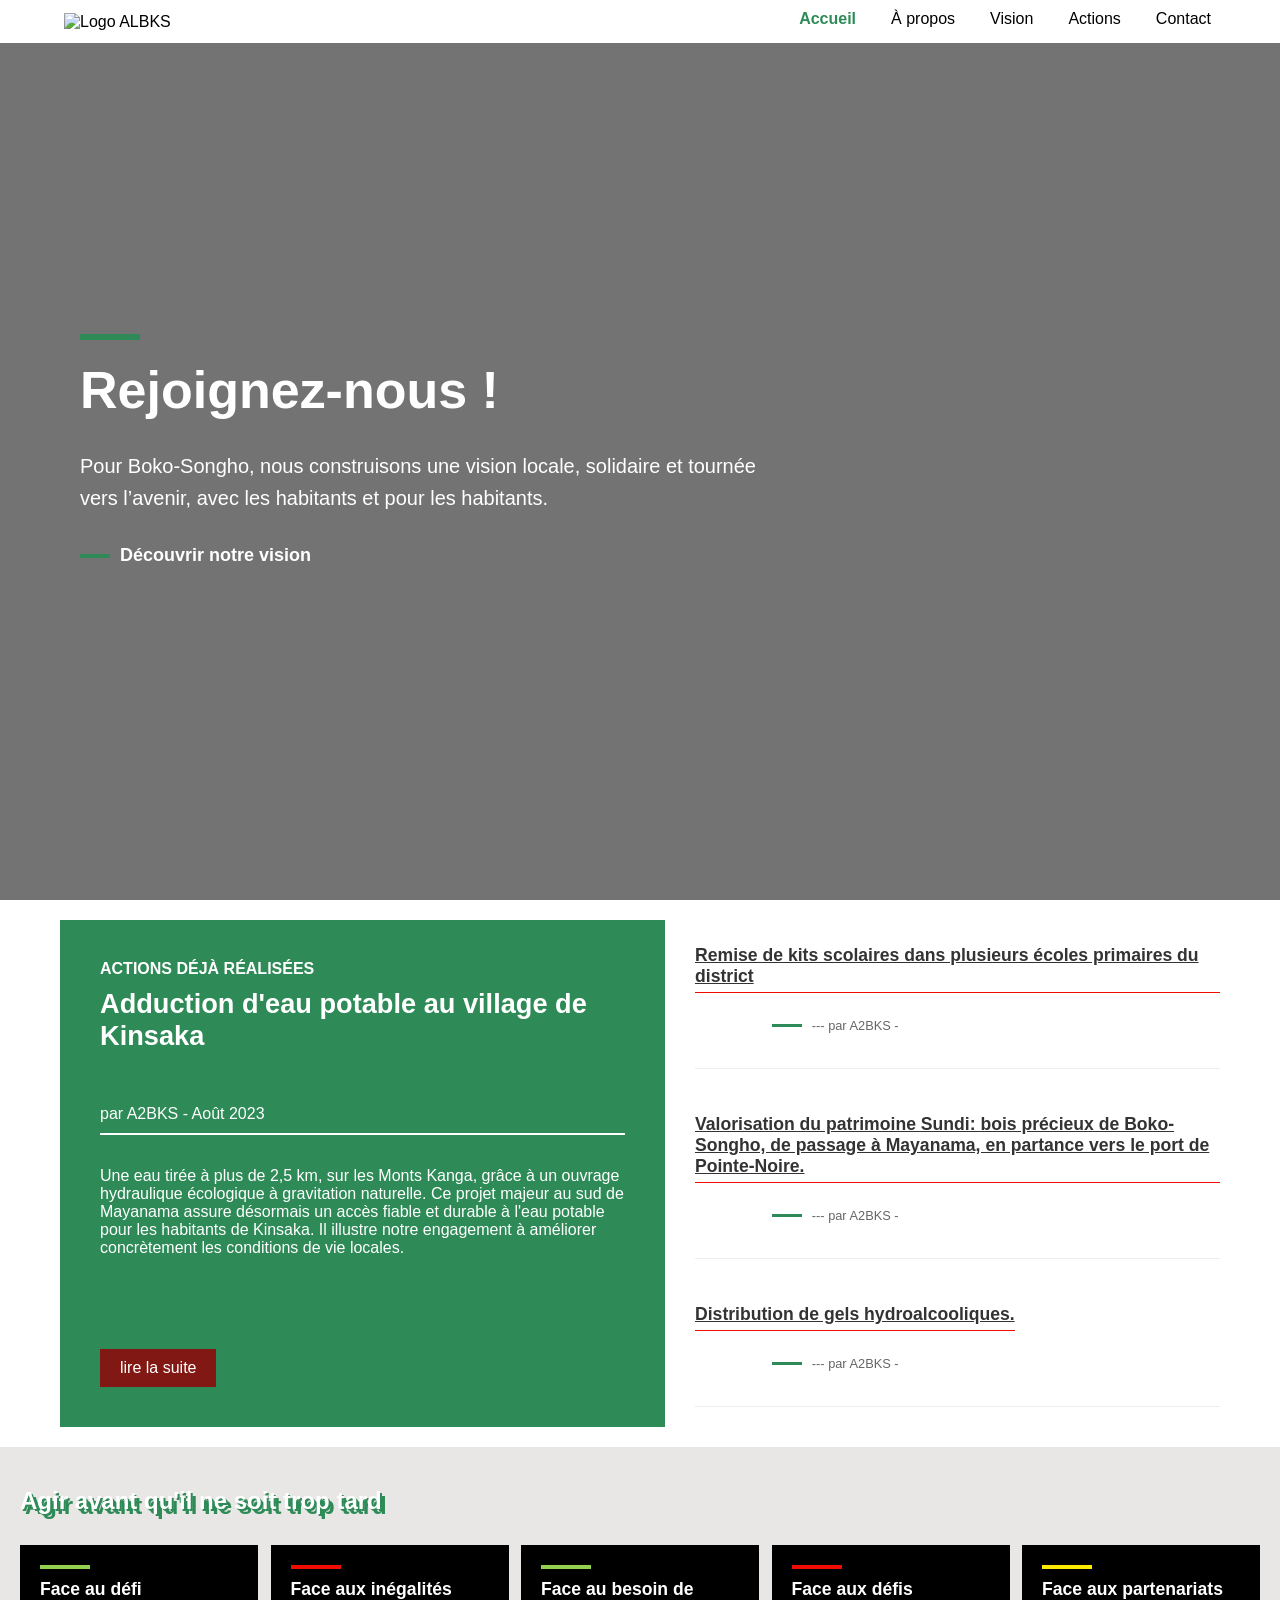
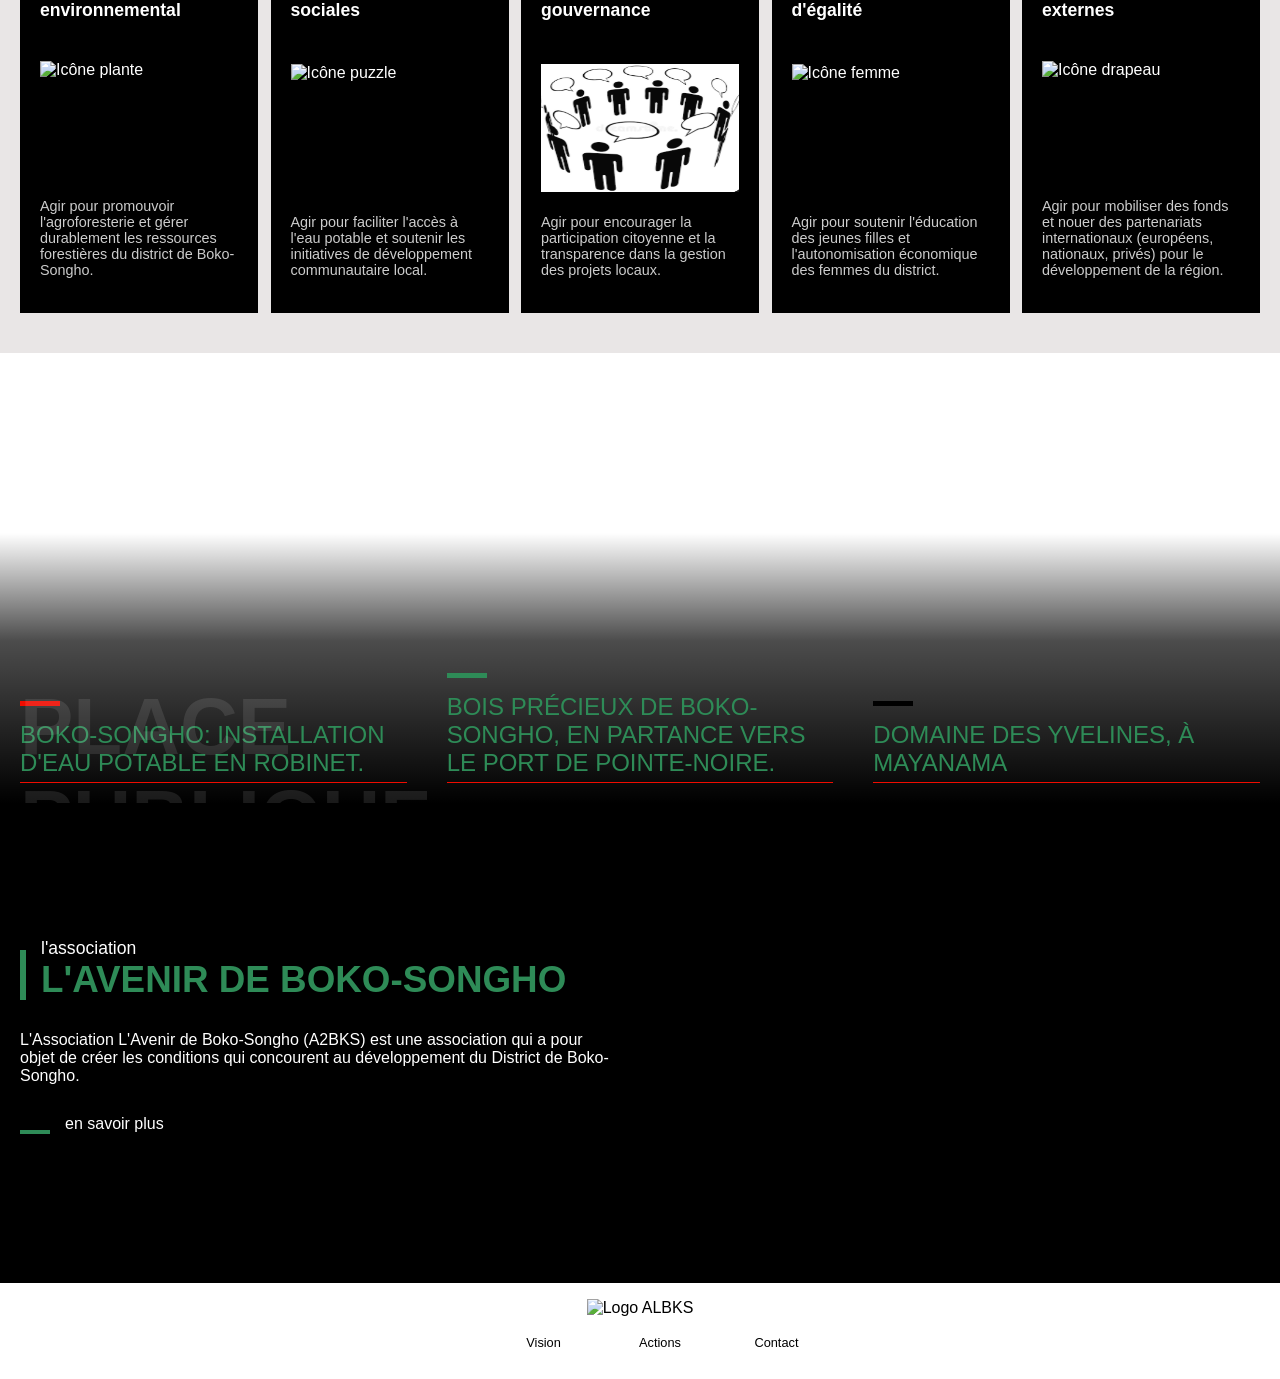
==== index.html @ 1922b2af "Add files via upload" ====
<!DOCTYPE html>
<html lang="fr">
<head>
    <meta charset="UTF-8">
    <title>Bureau ALBKS en ligne</title>
    <link rel="stylesheet" href="stile.css">
    <script src="script/script.js"></script>
    <meta name="viewport" content="width=device-width, initial-scale=1.0">
   
</head>
<body>

<header>
    <div class="logo">
        <img src="image/logo-albks.png" alt="Logo ALBKS">
    </div>

    <!-- Bouton Burger (visible uniquement sur mobile) -->
    <div class="burger" id="burger">
        <span></span>
        <span></span>
        <span></span>
    </div>

<nav id="nav-menu">
    <ul>
        <li class="current"><a href="index.html">Accueil</a></li>
        <li><a href="apropos.html">À propos</a></li>
        <li><a href="vision.html">Vision</a></li>
        <li><a href="action.html">Actions</a></li>
        <li><a href="contact.html">Contact</a></li>
    </ul>
</nav>

</header>


<section class="hero">
    <div class="hero-content">
        <div class="decor-line"></div>

        <h1>Rejoignez-nous !</h1>

        <p>
            Pour Boko-Songho, nous construisons une vision locale,
            solidaire et tournée vers l’avenir, avec les habitants
            et pour les habitants.
        </p>

        <a href="vision.html">
            <span></span>
            Découvrir notre vision
        </a>
    </div>
</section>



<main class="container-articles">
    <!-- Article principal (gauche) -->
    <div class="article-principal">
        <div class="tag-publication">ACTIONS DÉJà RÉALISÉES</div>
        <h1>Adduction d'eau potable au village de Kinsaka</h1>
        <p class="meta">par A2BKS - Août 2023</p>
        <p>Une eau tirée à plus de 2,5 km, sur les Monts Kanga, grâce à un ouvrage hydraulique écologique à gravitation naturelle. Ce projet majeur au sud de Mayanama assure désormais un accès fiable et durable à l'eau potable pour les habitants de Kinsaka. Il illustre notre engagement à améliorer concrètement les conditions de vie locales.
</p>
        <a href="action.html" class="btn-lire-suite">lire la suite</a>
    </div>

    <!-- Liste des articles secondaires (droite) -->
    <div class="liste-secondaire">
        <article class="article-secondaire">
            <h2>Remise de kits scolaires dans plusieurs écoles primaires du district</h2>
            <p class="meta">--- par A2BKS - </p>
        </article>

        <article class="article-secondaire">
            <h2>Valorisation du patrimoine Sundi: bois précieux de Boko-Songho, de passage à Mayanama, en partance vers le port de Pointe-Noire.</h2>
            <p class="meta">--- par A2BKS - </p>
        </article>

        <article class="article-secondaire">
            <h2>Distribution de gels hydroalcooliques.</h2>
            <p class="meta">--- par A2BKS - </p>
        </article>

    </div>
</main>




<section>
        <div class="section-container">
        <div class="section-title">
            <span class="highlight-yellow">Agir avant qu'il ne soit trop tard</span>
        </div>

        <div class="cards-container">
            <!-- Carte 1: Écologique -->
            <div class="card">
                <div class="card-header">
                    <div class="color-line line-green"></div>
                    <p class="card-title">Face au défi<br>environnemental</p>
                </div>
                <!-- Remplacez par le chemin de votre icône (ex: plant.png) -->
                <img src="image/ago.png" alt="Icône plante" class="card-icon">
                <p class="card-description">Agir pour promouvoir l'agroforesterie et gérer durablement les ressources forestières du district de Boko-Songho.</p>
            </div>

            <!-- Carte 2: Sociale -->
            <div class="card">
                <div class="card-header">
                    <div class="color-line line-blue"></div>
                    <p class="card-title">Face aux inégalités<br>sociales</p>
                </div>
                <!-- Remplacez par le chemin de votre icône (ex: puzzle.png) -->
                <img src="image/eau.png" alt="Icône puzzle" class="card-icon">
                <p class="card-description">Agir pour faciliter l'accès à l'eau potable et soutenir les initiatives de développement communautaire local.</p>
            </div>
            
            <!-- Carte 3: Démocratique -->
            <div class="card">
                <div class="card-header">
                    <div class="color-line line-green"></div>
                    <p class="card-title">Face au besoin de <br>gouvernance</p>
                </div>
                 <!-- Remplacez par le chemin de votre icône (ex: mail.png) -->
                <img src="comunication.png" alt="Icône mail" class="card-icon">
                <p class="card-description"> Agir pour encourager la participation citoyenne et la transparence dans la gestion des projets locaux.</p>
            </div>

            <!-- Carte 4: Féministe -->
            <div class="card">
                <div class="card-header">
                    <div class="color-line line-blue"></div>
                    <p class="card-title">Face aux défis<br>d'égalité</p>
                </div>
                 <!-- Remplacez par le chemin de votre icône (ex: female.png) -->
                <img src="image/uni.png" alt="Icône femme" class="card-icon">
                <p class="card-description">Agir pour soutenir l'éducation des jeunes filles et l'autonomisation économique des femmes du district.</p>
            </div>

            <!-- Carte 5: Européenne -->
            <div class="card">
                <div class="card-header">
                    <div class="color-line line-yellow"></div>
                    <p class="card-title">Face aux partenariats <br>externes</p>
                </div>
                 <!-- Remplacez par le chemin de votre icône (ex: flag.png) -->
                <img src="image/globe.png" alt="Icône drapeau" class="card-icon">
                <p class="card-description">Agir pour mobiliser des fonds et nouer des partenariats internationaux (européens, nationaux, privés) pour le développement de la région.</p>
            </div>

        </div>
    </div>
</section>

<section class="bandeau-container">
    <div class="bandeau-item item-1">
        <div class="content">
            <span class="separateur couleur-jaune"></span>
            <h2>Boko-Songho: Installation d'eau potable en robinet.</h2>
            <!-- Ajout d'une div pour le texte fantôme "Place Publique" -->
            <div class="background-text">Place Publique</div>
        </div>
    </div>
    
    <div class="bandeau-item item-2">
         <div class="content">
            <span class="separateur couleur-verte"></span>
            <h2>Bois précieux de Boko-Songho, en partance vers le port de Pointe-Noire.</h2>
         </div>
    </div>
    
    <div class="bandeau-item item-3">
         <div class="content">
            <span class="separateur couleur-bleue"></span>
            <h2>Domaine des Yvelines, à Mayanama</h2>
         </div>
    </div> 
</section>


<div class="hero-bandeau">
    <div class="contenu-principal">
        <!-- Ligne jaune et titre 1 -->
        <div class="bloc-titre">
            <span class="ligne-jaune"></span>
            <div class="textes">
                <p>l'association</p>
                <h1>l'avenir de Boko-Songho</h1>
            </div>
        </div>

        <!-- Paragraphe principal -->
        <p>L'Association L'Avenir de Boko-Songho (A2BKS) est une association qui a pour objet de créer les conditions qui concourent au développement du District de Boko-Songho.</p>
        
        <!-- Ligne jaune et bouton "en savoir plus" -->
        <a href="vision.html" class="btn-savoir-plus">
            <span class="ligne-jaune"></span>
            <p>en savoir plus</p>
        </a>
    </div>
</div>


    <footer>
            <div class="footer-logo">
                <!-- VOTRE LOGO EST ICI : Remplacez 'votre_logo_blanc.png' par le chemin de votre fichier image -->
                     <img src="image/logo-albks.png" alt="Logo ALBKS">
            </div>
        <nav>
            <ul>
        <li><a href="vision.html">Vision</a></li>
        <li><a href="action.html">Actions</a></li>
        <li><a href="contact.html">Contact</a></li>
            </ul>
        </nav>
    </footer>
</body>
</html>
---- stile.css ----
/* ===== COULEURS (VERT DU LOGO) ===== */
        :root {
            --vert-principal: #2e8b57;   /* vert logo */
            --blanc: #ffffff;
            --noir: #000000;
            --rouge:#f00c00;
            --rouge-foncé: #be1f37e5;
        }

        ::selection {
         background-color: var(--vert-principal);
         color: #fff;
          }

        * {
            margin: 0;
            padding: 0;
            box-sizing: border-box;
        }

        body {
            font-family: Arial, Helvetica, sans-serif;
            background-color: var(--blanc);
            color: var(--blanc);
        }

        /* ===== HEADER / MENU ===== */
        header {
            position: fixed;
            top: 0;
            left: 0;
            width: 100%;
            background-color: var(--blanc);
            color: var(--noir);
            display: flex;
            align-items: center;
            justify-content: space-between;
            padding: 15px 50px;
            z-index: 1000;
        }

        .logo img {
            height: 45px;
            width: auto;
        }

/* Styles de base pour le bureau (Desktop) */
#nav-menu ul {
    list-style-type: none; /* Retire les puces des listes */
    margin: 0;
    padding: 0;
    display: flex; /* Aligne les éléments li horizontalement */
    gap: 5px; /* Ajoute un espace entre les liens */
    align-items: center;
}

#nav-menu ul li a {
    text-decoration: none;
    color: black;
    padding: 5px 5px;
    transition: color 0.3s;
}
     


/* Style pour la classe active/current */
#nav-menu ul .current a,
#nav-menu ul li a:hover {
   color: var(--vert-principal);
   font-weight: bold;

}




        /* ===== HERO ===== */
        .hero {
            height: 100vh;
            background:
                linear-gradient(rgba(0,0,0,0.55), rgba(0,0,0,0.55)),
                url("image/cover.png") center/cover no-repeat;
            display: flex;
            align-items: center;
            padding-left: 80px;
        }

        .hero-content {
            max-width: 700px;
        }

        .decor-line {
            width: 60px;
            height: 6px;
            background-color: var(--vert-principal);
            margin-bottom: 20px;
        }

        .hero h1 {
            color: #fff;
            font-size: 52px;
            margin-bottom: 20px;
        }

        .hero p {
            color: #fff;
            font-size: 20px;
            line-height: 1.6;
            margin-bottom: 30px;
        }

        .hero a {
            display: inline-flex;
            align-items: center;
            gap: 10px;
            color: var(--blanc);
            font-weight: bold;
            text-decoration: none;
            font-size: 18px;
        }

        .hero a span {
            display: inline-block;
            width: 30px;
            height: 4px;
            background-color: var(--vert-principal);
        }






                .highlight-yellow {
            color: #fff; /* Le jaune vif */
                 text-shadow:
  5px 5px 0 #2e8b57,
   2px 2px 0 #2e8b57;

        }

        .section-container {
            padding: 40px 20px;
            background-color: #e9e6e6;
            margin: 0 auto;
            width: 100%;
        }

        .section-title {
            font-size: 1.5em;
            font-weight: bold;
            margin-bottom: 30px;
        }

        /* Conteneur principal des cartes (Flexbox) */
        .cards-container {
            display: flex;
            justify-content: space-between;
            gap: 10px; /* Espace entre les cartes */
            flex-wrap: wrap; /* Permet le passage à la ligne sur petits écrans */
        }

        /* Style d'une carte individuelle */
        .card {
            background-color: #000; /* Fond noir pour les cartes */
            padding: 20px;
            flex-basis: calc(20% - 10px); /* 5 cartes par ligne, avec de l'espace */
            box-sizing: border-box; /* S'assure que le padding n'ajoute pas de largeur */
            display: flex;
            flex-direction: column;
            height: 23em;
            justify-content: space-between;
        }

        .card-header {
            margin-bottom: 20px;
        }

        /* Lignes de couleur en haut de chaque carte */
        .color-line {
            height: 4px;
            width: 50px;
            margin-bottom: 10px;
        }
        .line-green { background-color: #92D050; } /* Vert */
        .line-blue { background-color: #f00c00; } /* Bleu clair */
        .line-yellow { background-color: #FFEB00; } /* Jaune */

        .card-title {
            font-weight: bold;
            font-size: 1.1em;
            margin: 0;
        }

        .card-icon {
            height: 8em; /* Taille des icônes */
            width: auto;
            margin: 20px 0;
            /* Les icônes sont blanches sur fond noir */
           /* filter: invert(100%); */
        }

        .card-description {
            font-size: 0.9em;
            color: #ccc;
        }

        .card:hover,.card:hover .card-description{
background-color: #fff;
color:#000;
        }

     
        /* Styles spécifiques pour le grand titre jaune si vous voulez l'ajouter */
        .highlight-yellow-text {
            color: var(--vert-principal);
            font-size: 2em;
            font-weight: bold;
            display: block;
            margin-top: 10px;
        }

       

        /* Style de base pour ordinateur */
header {
    display: flex;
    justify-content: space-between;
    align-items: center;
    padding: 10px 5%;
}

nav a { margin-left: 20px; text-decoration: none; color: black; }

.burger { display: none; cursor: pointer; flex-direction: column; gap: 5px; }
.burger span { width: 30px; height: 3px; background: black; transition: 0.3s; }

/* Animation des barres du burger */
.burger.open span:nth-child(1) {
    transform: rotate(45deg) translate(5px, 5px);
}
.burger.open span:nth-child(2) {
    opacity: 0; /* Cache la barre du milieu */
}
.burger.open span:nth-child(3) {
    transform: rotate(-45deg) translate(7px, -6px);
}


.bandeau-container {
    display: flex;
    /* Les blocs s'empilent verticalement sur mobile */
    flex-direction: row; 
    width: 100%;
    min-height: 450px;
    color: white;
}

.bandeau-item {
    flex: 1; 
    background-size: cover;
    background-position: center;
    padding: 20px;
    display: flex;
    align-items: flex-end; /* Aligne le contenu en bas */
    position: relative;
    overflow: hidden;
}

/* --- Remplacez ces URLs par vos chemins d'images réels --- */
.item-1 { background-image: url('image/plomb.png'); }
.item-2 { background-image: url('image/bois.png'); }
.item-3 { background-image: url('image/domaine.png'); }

/* Superposition sombre pour améliorer le contraste du texte (comme dans l'image) */


.bandeau-item::after {
    content: "";
    position: absolute;
    bottom: 0;
    left: 0;
    width: 100%;
    height: 60%; /* Hauteur de la zone d'ombre (ajustez selon vos titres) */
    
    /* Dégradé du transparent vers le noir total */
    background: linear-gradient(to bottom, 
        transparent 0%, 
        rgba(0, 0, 0, 0.7) 40%, 
        black 100%
    );
    pointer-events: none; /* Permet de cliquer à travers l'ombre si besoin */
    z-index: 1; /* Place l'ombre au-dessus de l'image */
}

.content {
    position: relative; /* S'assure que le contenu est au-dessus de la superposition */
    z-index: 2;
    width: 100%;
}



.bandeau-item h2 {
    font-size: 1.5em;
    margin: 0;
    text-transform: uppercase;
    font-weight: normal;
}

/* Les lignes de couleur */
.separateur {
    display: block;
    width: 40px;
    height: 5px;
    margin-bottom: 15px;
}
.couleur-jaune { background-color: var(--rouge); } /* Or */
.couleur-verte { background-color: var(--vert-principal); } /* Vert vif */
.couleur-bleue { background-color:var(--noir); } /* Bleu vif */

/* Le texte fantôme "Place Publique" */
.background-text {
    position: absolute;
    top: -20px; /* Ajustez la position */
    left: 0;
    font-size: 5em; 
    font-weight: bold;
    color: rgba(255, 255, 255, 0.1); /* Très transparent */
    pointer-events: none; /* Ignore les clics */
    text-transform: uppercase;
}





/* Variables pour la couleur */
:root {
    --couleur-primaire: #2e8b57; /* Le vert forêt demandé */
    --couleur-texte-sombre: #333;
    --couleur-meta: #666;
}


.container-articles {
    display: flex;
    justify-content: center;
    gap: 30px;
    padding: 20px;
    max-width: 1200px;
    margin: 0 auto;
}

/* Style de l'article principal (gauche) */
.article-principal {
    flex: 1; /* Prend 1/3 de la largeur */
    background-color: var(--couleur-primaire);
    color: white;
    padding: 40px;
    display: flex;
    flex-direction: column;
}

.article-principal p {
margin-top: 1em;
margin-bottom: 1em;
}

.article-principal h1 {
    color: white;
    margin-top: 0;
    margin-bottom: 1em;
    font-size: 1.7em;
    text-decoration: none; /* Comme dans l'image */
}

.article-principal .meta {
    color: white;
    padding-bottom: 10px;
    border-bottom: 2px solid white; /* La ligne blanche sous la date */
}

.tag-publication {
    text-transform: uppercase;
    font-weight: bold;
    margin-bottom: 10px;
}

.btn:hover {
  color: #821813;
  background-color: #1e5d397a;
  box-shadow:
1px 1px 1px #666,
 1px 1px 1px #666,
1px  1px 1px #666,
 1px  1px 1px #666;
}


.btn {
  display: inline-block;
  padding: 1em 1.5em;
  background-color: var(--vert-principal);
  color: white;
  text-decoration: none;
  border-radius: 1em;
  font-weight: bold;
  margin-top: 1.2em;
  transition: background 0.3s ease;
}

.btn-lire-suite {
    background-color: #821813;
    color: white;
    padding: 10px 20px;
    text-decoration: none;
    align-self: flex-start; /* Aligne le bouton en bas à gauche */
    margin-top: auto; /* Pousse le bouton vers le bas */
}

/* Style des articles secondaires (droite) */
.liste-secondaire {
    flex: 1; /* Prend 1/3 de la largeur */
}

.article-secondaire {
    padding-bottom: 20px;
    margin-bottom: 20px;
    border-bottom: 1px solid #eee;
}

.article-secondaire h2 {
    font-size: 1.1em;
    cursor: pointer;
    text-decoration: underline;
    color: var(--couleur-texte-sombre);
}

/* Le style des tags details (date/source) pour la partie droite */
.article-secondaire .meta {
    font-size: 0.8em;
    color: var(--couleur-meta);
    margin-top: 5px;
    margin-left: 6em;
    display: flex;
    align-items: center;
}

.article-secondaire .meta::before {
    content: '';
    display: inline-block;
    width: 30px;
    height: 3px;
    background-color: var(--couleur-primaire); /* La ligne verte devant le texte */
    margin-right: 10px;
}



.footer-logo img{
    height: 7em;
    width: 7em;
}


.hero-bandeau {
    /* Remplacez 'URL_DE_VOTRE_IMAGE.jpg' par le chemin de votre image */
    background-image: url('image/avenir.png') ;
    background-size: cover;
    background-position: center;
    background-color: black; /* Couleur de secours si l'image ne charge pas */
    height: 30em; /* Ajustez la hauteur selon vos besoins */
    display: flex;
    align-items: center;
    position: relative;
    padding: 20px;
}

/* Superposition sombre pour améliorer la lisibilité du texte */
.hero-bandeau::before {
    content: '';
    position: absolute;
    top: 0;
    left: 0;
    right: 0;
    bottom: 0;
    background: rgba(0, 0, 0, 0.825); /* 60% d'opacité noire */
    z-index: 1;
}

.contenu-principal {
    position: relative; /* S'assure que le contenu est au-dessus de la superposition */
    z-index: 2;
    color: white;
    max-width: 600px; /* Limite la largeur du texte pour la lisibilité */
}

.bloc-titre {
    display: flex;
    align-items: center;
    margin-bottom: 20px;
}

/* Style de la ligne jaune verticale */
.ligne-jaune {
    display: block;
    width: 6px; /* Épaisseur de la ligne */
    height: 50px; /* Hauteur de la ligne */
    background-color: var(--vert-principal);
    margin-right: 15px; /* Espace entre la ligne et le texte */
}

.textes p { margin: 0; font-size: 1.1em; }
.textes h1 { margin: 0; font-size: 2.3em; text-transform: uppercase; }

/* Style du bouton "en savoir plus" */
.btn-savoir-plus {
    display: flex;
    align-items: center;
    color: white;
    text-decoration: none;
    margin-top: 30px;
}

/* Ligne jaune horizontale pour le bouton */
.btn-savoir-plus .ligne-jaune {
    width: 30px;
    height: 4px;
}


.body {
    background-color: #2e8b5629; /* Couleur de fond pâle similaire à l'image */
}

.form-container {
    display: flex; /* Utilisation de flexbox pour aligner les éléments sur une ligne */
    flex-wrap: wrap;
    align-items: flex-end;
    gap: 15px;
    margin-bottom: 40px;
    width: 30em;
    padding: 30px; /* Plus d'espace intérieur */
    background-color: #fff;
    /* Ombre subtile pour l'effet carte */
     box-shadow: 0.5em 0.5em 1em 1em #97666db4; /* Coins arrondis prononcés */
    border-radius: 4em; 
    margin: 8em auto; /* Centre la carte sur la page */
    text-align: center; /* Centre le titre et le texte par défaut */
}

h2 {
    color: var(--vert-principal); /* Couleur du titre */
    margin-bottom: 20px;
    border-bottom: 1px solid var(--rouge); /* Soulignement comme dans l'image */
    display: inline-block;
    padding-bottom: 5px;
    margin-left: 5em;
}

/* Applique le style aux inputs et au textarea */
input, textarea {
    width: 100%;
    padding: 12px;
    margin: 8px 0 15px 0; /* Marge en bas plus grande */
    display: inline-block;
    border: 1px solid #ccc;
    box-sizing: border-box; 
    border-radius: 5px; /* Coins légèrement arrondis pour les champs */
}

button {
    width: 100%;
    background-color: var(--vert-principal); /* Couleur violette du bouton */
    color: white;
    padding: 14px 20px;
    margin: 8px 0;
    border: none;
    cursor: pointer;
    border-radius: 5px;
    font-size: 16px;
}

button:hover {
    opacity: 0.9;
}

label {
    text-align: left;
    display: block;
    margin-bottom: 5px;
    font-weight: bold;
    color: #555;
}

































/*++++++++++ HOME +++++++++++++*/
/* BREADCRUMB */
.breadcrumb {
    font-size: 0.9em;
    color: gray;
    margin-bottom: 0.5em;
}


.moi{
    width: 30em;
    height: 25em;
    margin-bottom: -4em;
    margin-left: 7em;
}


.breadcrumb a {
  text-decoration: none;
    color: #8c07078d;
}

/* TITLE */
#titre{
    font-size: 2.5em;
    font-weight: bold;
    margin-bottom: 0.5em;
}

.bio-section span{
    font-weight: bold;
    color: var(--vert-principal);
}

.bio-section {
    font-family: 'Times New Roman', Times, serif;
    margin-top: 20px;
    font-size: 1.2em;
    line-height: 1.6;
}

.bio-section h2 {
    font-size: 20px;
    margin-bottom: 10px;
}

.bio-section ul {
    list-style-type: none;
    padding: 0;
    margin: 0 0 15px 0;
}

.bio-section ul li {
    margin-bottom: 5px;
}

.bio-section a {
    color: var(--violetfoncé);
    text-decoration: none;
}

.bio-section a:hover {
    text-decoration: underline;
}



.home_left img { 
  object-fit: cover;
  transition: 0.2s ease-out;
}

.home_left img:hover{

  transform: scale(1.01);
}


/*
.home_right {
  float: right;
  margin-top: 2em;
  padding-left: 1.5em;
  height: auto;
  
}*/







.home_containt {
    font-family: 'Times New Roman', Times, serif;
    background-color: white;
    color: black;
    display: flex;
    margin-top: 8em;
    margin-bottom: -1em;
    align-items: stretch;
}


.home_left {
    text-align: left;
     flex: 2;
    margin-left: 5em;
    margin-top: 1em;
    padding-right: 5em;
    border-right: 0.14em solid black;
}

.home_right {
    flex: 1;
    margin-top: 2em;
    padding-left: 1.5em;
   
}
.image-row {
    display: flex;       /* Aligne les éléments sur une ligne */
    gap: 20px;          /* Espace entre les images */
    width: 100%;        /* Prend toute la largeur disponible */

}

.image-item {
    flex: 1;            /* Donne la même largeur aux trois images */
margin-left: 3em;
}

.image-item img {
    border: 2px dashed var(--vert-principal);
    width: 85%;        /* L'image s'adapte à la largeur du conteneur */
    height: 21em;      /* Hauteur fixe pour l'harmonie */
    object-fit: cover;  /* Recadre l'image sans la déformer */
    border-radius: 5em; /* Optionnel : arrondit les coins */
    transition: transform 0.3s ease;
}

.image-item img:hover {
    transform: scale(1.05); /* Petit effet de zoom au survol */
}

/* Version mobile : les images s'empilent verticalement */
@media (max-width: 768px) {
    .image-row {
        flex-direction: column;
    }
}


aside {
    position: sticky;
    top: 5em;
}


.photo_tout {
   display: flex;
  justify-content: space-between;
  align-items: center;
  flex-direction: row;
  width: fit-content; 
}

.photo_gauche p {
     color: #821813;
     float: left;
     margin-top: -5em;
    font-size: 0.8em;
}



.bio-section .square-list {
  list-style-type: square;
  padding-left: 1em;
}


.bio-section .texte {
   margin-right: 3em;
}

.faq{
    margin-top: 2em;
}
.faq summary {
  cursor: pointer;
  padding: 0.5em 0;
  border-bottom: 1px solid #333;
}







.btn-acces {
  display: inline-block;
  margin-top: 1em;
  padding: 0.6em 1.2em;
  background-color:  var(--blue);
  color: white;
  text-decoration: none;
  font-weight: bold;
  border-radius: 0.3em;
  transition: background 0.3s ease;
   text-align: center;
}

.btn-acces:hover {
    color: var(--blue);
  background-color: var(--violetfoncé);
  box-shadow:
1px 1px 1px #666,
 1px 1px 1px #666,
1px  1px 1px #666,
 1px  1px 1px #666;
}


.intro {
  background: #fff;
  padding: 25px;
  margin-bottom: 40px;
  border-radius: 10px;
  box-shadow: 0 2px 6px rgba(0,0,0,0.1);
  text-align: center;
}


.flip-container {
  perspective: 1000px;
  position: relative;
  padding-left: 9.3em;
  height: 13em;

  margin: 20px 0;
}

.flip-container img {
   padding-left: 0.5em;
  width: 15em;
  height: 15em;
  position: absolute;
  top: 0;
  left: 0;
  backface-visibility: hidden;
  transition: transform 0.6s ease;

}



.flip-container .front {
  z-index: 2;
  transform: rotateY(0deg);
}

.flip-container .back {
  transform: rotateY(180deg);
}

.flip-container:hover .front {
  transform: rotateY(180deg);
}

.flip-container:hover .back {
  transform: rotateY(0deg);
  z-index: 2;
} 



.vision-hero {
  background: #2f8f46;
  color: #fff;
  padding: 100px 20px;
  text-align: center;
}

blockquote {
  margin-top: 20px;
  font-style: italic;
}






.hero-section {
    position: relative;
    /* La hauteur totale doit couvrir l'image ET l'espace blanc en dessous */
    height: 550px; 
    overflow: hidden;
}

.hero-background {
    position: absolute;
    top: 0;
    left: 0;
    width: 100%;
    height: 40em; /* Hauteur de l'image visible */
    background-image: url('image/cover.png'); 
    background-size: cover;
    background-position: center;
}

.yellow-banner {
    position: absolute;
    bottom: 0; /* Placé en bas du conteneur parent (.hero-section) */
    left: 0;
    margin-left: 2em;
    width: 66%;
    height: 50%; /* Hauteur de la zone jaune */
    background-color: var(--vert-principal); /* Un jaune vif */
    display: flex;
    margin-top: 5em;
    align-items: center;
    padding-left: 5%; /* Marge pour le texte */
}

.banner-content {
    display: flex;
    align-items: center;
    width: fit-content;
}

#titre {
    font-size: 2.5em;
    font-weight: bold;
    color: black;
    margin: 0;
    line-height: 1.2;
}

.design-lines {
    display: flex;
    flex-direction: column;
    justify-content: space-between;
    height: 3em; /* Hauteur ajustée aux lignes de texte */
    margin-left: 20px;
}

.line-top, .line-bottom {
    width: 40px;
    height: 8px; /* Épaisseur des lignes noires */
    background-color: black;
}



/* ---------------------------------------------------- */
/* Styles pour la seconde section (Vision) */
/* ---------------------------------------------------- */

.V {
    margin-top: 4em;
      padding: 20px; /* Espace autour du contenu principal */
}

.Vision {
    display: flex; /* Active Flexbox pour les colonnes gauche/droite */
    gap: 20px; /* Espace entre les colonnes */
    max-width: 1200px; /* Limite la largeur sur grands écrans */
    font-family: 'Times New Roman', Times, serif;
    margin: 0 auto; /* Centre le conteneur principal */
}

.Vision-left {
    flex: 2; /* Prend 2/3 de l'espace */
    color: #000;
    /* Styles pour faire couler le texte sur 2 colonnes comme dans l'image */
    columns: 1;
    margin-left: 3em;
    column-gap: 30px;
    margin-right: 4em;
}

/* Style du titre H3 pour qu'il s'étende sur les deux colonnes */
.Vision-left h3 {
    column-span: all;
    position: relative;
    font-size: 2em;
    margin-bottom: 25px;
}

/* La ligne noire sous le titre */
.Vision-left h3 .highlight {
    position: absolute;
    bottom: -10px; /* Positionne la ligne sous le texte du titre */
    left: 0;
    width: 20%; /* Longueur de la ligne */
    height: 4px;
    background-color: black;
}

/* Espacement des paragraphes */
.Vision-left p {
    margin-bottom: 15px;
     font-size: 1.1em;
    /* Retire les <br> superflus dans le HTML pour un meilleur contrôle CSS */
}

.Vision-right {
    flex: 1; /* Prend 1/3 de l'espace */
    /* Pas besoin de float: right; avec Flexbox */
}

.image-text {
    text-align: right;
    font-weight: bold;
    margin-bottom: 10px;
    color: #821813;
}

.conteneur {
    display: flex;
    flex-direction: column; /* Empile les divs d'images verticalement */
    gap: 10px; /* Espace entre les images */
}

.conteneur div {
    width: 100%;
    /* height: auto; ou une valeur fixe si désiré, mais auto est plus flexible */
    background-color: var(--vert-principal); /* Devrait correspondre au fond principal */
}

.conteneur img {
    width: 100%; /* S'assure que l'image remplit la div */
    display: block; /* Supprime l'espace blanc sous l'image par défaut */
}

/* Média query pour mobile : empile les sections */
@media (max-width: 768px) {
    .Vision {
        flex-direction: column;
    }
    .Vision-left {
        margin-left: 1em;
        margin-right: 1em;
        columns: 1; /* Une seule colonne sur mobile */
    }
}




.body2 {
    font-family: 'Times New Roman', Times, serif;
    margin: 0;
    color: var(--text-color);
    line-height: 1.6;
}

/* Assurez-vous que vos styles de header sont présents ici */

/* ---------------------------------------------------- */
/* Styles de la bannière Hero (Introduction) */
/* ---------------------------------------------------- */
.intro-banner-yellow {
     background-color: #2e8b5629;
    padding: 60px 20px;
    margin-top: 3em;
}

 .action-section-bg-yellow1 {
     background-color: #2e8b5629;
    padding: 60px 20px;
}

.intro-banner-yellow h1 {
    font-size: 3em;
    font-weight: 900;
    position: relative;
    margin-bottom: 20px;
}

.intro-design-lines .line-top-intro, 
.intro-design-lines .line-bottom-intro {
    background-color: black;
    height: 4px;
    width: 100px;
    margin-bottom: 5px;
}

/* ---------------------------------------------------- */
/* Styles des Sections Thématiques */
/* ---------------------------------------------------- */
.action-section-bg-yellow {
    background-color: var(--vert-principal); 
    padding: 40px 20px;
    border-bottom: 1px solid #ccc; /* Optionnel : sépare les sections */
}


.content-layout {
    display: flex;
    gap: 30px;
    max-width: 1200px;
    margin: 0 auto;
}

.main-text-area {
    flex: 2; /* Prend 2/3 de l'espace */
    columns: 2; /* Texte en deux colonnes */
    column-gap: 30px;
}

/* Titres H3 pour qu'il s'étende sur les deux colonnes */
.main-text-area h3 {
    column-span: all;
    position: relative;
    font-size: 1.8em;
    margin-bottom: 35px; /* Espace après le titre et la ligne */
}

/* La ligne noire sous le titre H3 */
.main-text-area h3 .title-underline {
    position: absolute;
    bottom: -10px; 
    left: 0;
    width: 20%; 
    height: 4px;
    background-color: black;
}

/* Espacement des paragraphes */
.main-text-area p {
    margin-bottom: 15px;
}

.aside_visuals {
    flex: 1; /* Prend 1/3 de l'espace */
}

.visuals-title {
    text-align: right;
    font-weight: bold;
    margin-bottom: 10px;
}

.image-stack-container {
    display: flex;
    flex-direction: column; 
    gap: 10px; 
}

.image-stack-container img {
    width: 50%; 
    display: block; 
    margin-left: 4em;
}

/* Style spécifique pour l'appel à l'action (le bouton) */
.action-button {
    color: black;
    text-decoration: none;
    font-weight: bold;
    border: 2px solid black;
    padding: 10px 15px;
    display: inline-block;
    margin-top: 20px;
    text-align: center;
}



















.container p{
    color: #000;
   font-size: 1.1em;
    line-height: 1.8em;
    
}




.container {
    margin: 0em 10%;
    text-align: justify;
    max-width: 900px;
    text-align: left;
    margin-left: -0.5em;
   /* margin: 0 auto;*/
}

/* Styles du formulaire */

.form-field-group {
    display: flex;
    flex-direction: column;
}

label {
    font-weight: normal;
    margin-bottom: 5px;
    color: #555;
}

input, select {
    padding: 8px 12px;
    border: 1px solid #ccc;
    border-radius: 4px;
    font-size: 14px;
    width: 150px; /* Largeur fixe pour ressembler à l'image */
}

.submit-btn {
    background-color: var(--vert-principal); /* Couleur orange de l'image */
    color: white;
    padding: 10px 20px;
    border: none;
    border-radius: 4px;
    cursor: pointer;
    font-size: 14px;
}

.submit-btn:hover {
    background-color: var(--vert-principal);
}




iframe {
    width:70%;
     height: 30em;
     margin-left: 5em;
}





footer {
    height: 5em;
    margin-top: 1em;
    color: #000000;
    text-align: center;
    background-color: #fff;
}

footer ul {
    margin: 0;
    padding: 1em;
}

footer ul li {
    display: inline-block;
    width: 7em;
}

footer ul li a {
    color: #000000;
    display: inline-block;
    width: 100%;
    color: var(--colorA);
    font-size: 0.8em;
    font-weight: lighter;
    text-decoration: none;
}

footer nav ul li a:hover {
    text-decoration: underline;
}












:root {
    --vert-principal: #2e8b57; /* Couleur principale verte */
    --rouge-coeur: #e74c3c;
    --fond-clair: #ecf0f1;
}

.flyer-container {
    max-width: 600px;
    margin: 40px auto;
    background-color: white;
    padding: 20px;
    font-family: Arial, sans-serif;
    border-radius: 8px;
    box-shadow: 0 4px 15px rgba(0,0,0,0.1);
}

.flyer-header {
    background-color: #5f22259a;
    color: white;
    padding: 15px;
    text-align: center;
    margin-top: 1em;
    border-radius: 50px 50px 50px 50px;
}

.merci {
    background-color: #225f579a;
    color: white;
    padding: 15px;
    text-align: center;
    margin-top: 15%;
      box-shadow:
1px 5px 1px #666,
 1px 1px 3px #666,
1px  5px 1px #666,
 3px  1px 1px #666;
    border-radius: 50px 50px 50px 50px;
}

.header-date {
    font-weight: bold;
    margin-bottom: 10px;
}

.flyer-header h1 {
    margin: 0;
    font-size: 2em;
    text-transform: uppercase;
    letter-spacing: 2px;
}

.title-wrapper {
    display: flex;
    align-items: center;
    justify-content: center;
    font-size: 2.5em;
    font-weight: bold;
}

.heart-icon {
    width: 40px;
    height: 40px;
    margin-right: 10px;
    vertical-align: middle;
}

.subtitle {
    margin-top: 10px;
    font-size: 0.8em;
    opacity: 0.8;
}

.flyer-intro {
    padding: 20px 15px;
    background-color: var(--fond-clair);
}

.flyer-intro p a{
text-decoration: none;
color: var(--vert-principal);
}

.flyer-intro p a:hover{
color: var(--rouge-foncé);
}

.intro-box {
    border: 1px solid var(--vert-principal);
    background-color: white;
    padding: 10px;
    text-align: center;
    margin-bottom: 20px;
    border-radius: 5px;
}

.flyer-grid {
    margin-top: 2em;
    display: grid;
    grid-template-columns: 1fr 1fr; /* Deux colonnes égales */
    gap: 20px;
    padding: 20px 15px;
    margin-bottom: 2em;
}



.flyer-image-placeholder {
   height: 25em;
   width: 20em;
   margin-left: 7em;
    /* Remplacez le dégradé par votre URL d'image */
    background-image: url('image/affice.png'); 
    background-size: cover;
    background-position: center;

}


.placeholder-text {
    color: rgba(255, 255, 255, 0.5);
    font-size: 0.9em;
}

.flyer-doctors p {
    font-size: 1em;
    margin-bottom: 10px;
    line-height: 1.3;
}

.flyer-footer {
    background-color: var(--vert-principal);
    color: white;
    padding: 20px 15px;
    border-radius: 0 0 5px 5px;
}

.flyer-footer h3 {
    margin-top: 0;
    font-size: 1.1em;
}

.flyer-footer p {
    margin: 5px 0 0 10px;
    font-weight: bold;
}





h1, h2, h3 {
    color:var(--vert-principal);
}

h1 {
    padding-bottom: 10px;
    margin-bottom: 1.4em;
}

h2 {
    margin-left: 0em;
    margin-top: 25px;
    color: var(--vert-principal);
}

p {
    margin-bottom: 15px;
}

ul {
    list-style-type: disc;
    margin-left: 20px;
}

li {
    margin-bottom: 5px;
}

.contact-info {
    background-color: #e9ecef;
    padding: 15px;
    border-radius: 5px;
    margin-top: 30px;
}

.contact-info p a {
    text-decoration: none;
    color: var(--rouge-foncé);
}

.contact-info p a:hover {
    text-decoration: none;
    color: var(--vert-principal);
}

/* Styles spécifiques pour les balises details/summary */
details {
    background-color: #f9f9f9;
    border: 1px solid #ddd;
    padding: 10px;
    margin-bottom: 10px;
    border-radius: 5px;
    cursor: pointer;
}

summary {
    font-weight: bold;
    color: var(--vert-principal);
    outline: none;
}

details p {
    margin-top: 10px;
    padding-left: 15px;
    border-left: 3px solid var(--vert-principal);
}

/* Change la couleur de fond quand details est ouvert */
details[open] {
    background-color: #e6f2ff;
}



#statut-legal {
    padding: 20px;
    margin: 20px 0;

}
#statut-legal h2{
    font-size: 3em;
               color: var(--vert-principal); /* Le jaune vif */
                 text-shadow:
  5px 5px 0 #821813,
   2px 2px 0 #821813;

        
}

#statut-legal p {
color:  #000;
}


#statut-legal img {
height: 25em;
width: 24em;
}


.recipisse-image {
    max-width: 100%;
    height: auto;
    border: 1px solid #ddd;
    border-radius: 5px;
    margin-bottom: 15px;
}

.recipisse-info {
    background-color: #f9f9f9;
    border: 1px solid #ddd;
    padding: 15px;
    border-radius: 5px;
    margin-bottom: 15px;
}

.recipisse-info h3 {
    margin-top: 0;
    font-size: 1.5em;
    margin-bottom: 1em;
    color: var(--vert-principal);
}

/* Style pour les nouveaux blocs de détails */
.detail-item {
    margin-bottom: 8px;
    padding-left: 10px; /* Ajoute un léger retrait visuel */
color: #000;
}


.recipisse-info blockquote{
margin-left: 1em;
color: #000;
margin-top: 4em;
}





.membre_un {
    background-color: #f9f9f9;
    border: 1px solid #ddd;
    padding: 15px;
    border-radius: 5px;
    margin-bottom: 15px;
    display: flex;
    flex-direction: row; /* Aligne les enfants horizontalement */
    gap: 10px; /* Espace entre les éléments */ 
}

.membre_un img{
    width: 5em;
}



/* Version Mobile (colonne unique) */
@media (max-width: 500px) {
    .flyer-grid {
        grid-template-columns: 1fr;
    }
}

/* --- VERSION MOBILE --- */
@media (max-width: 768px) {
    
    #statut-legal {
        padding: 10px;
        text-align: center; /* Centre le texte pour un meilleur look mobile */
    }

    #statut-legal h2 {
        font-size: 1.8em; /* Réduit le titre géant sur mobile */
        text-shadow: 2px 2px 0 #821813; /* Ombre plus discrète */
    }

    /* Aligne l'image et le texte verticalement */
    .membre_un {
        display: flex;
        flex-direction: column;
        align-items: center;
    }

    #statut-legal img {
        width: 100%;      /* L'image prend toute la largeur disponible */
        height: auto;     /* Garde les proportions */
        max-width: 300px; /* Évite qu'elle ne soit trop immense */
        margin-bottom: 20px;
    }

    .recipisse-info {
        padding: 10px;
        text-align: left; /* Garde les détails lisibles à gauche */
    }

    .recipisse-info h3 {
        font-size: 1.2em;
    }

    .recipisse-info blockquote {
        margin-left: 0;
        margin-top: 1.5em;
        font-size: 0.9em;
        border-left: 3px solid var(--vert-principal);
        padding-left: 10px;
    }

    .textes h1 { margin: 0; font-size: 1.8em; text-transform: uppercase; }

    .article-secondaire .meta {
    font-size: 0.8em;
    color: var(--couleur-meta);
    margin-top: 5px;
    display: flex;
    margin-left: 7em;
    align-items: center;
}
.liste-secondaire {
    flex: 1; /* Prend 1/3 de la largeur */
    margin-left: -5em;
}

    .banner-content h1, .main-text-area h3{
        font-size: 1.5em;
    }
    .content-layout {
        flex-direction: column;
    }
    .main-text-area {
        columns: 1; /* Une seule colonne sur mobile */
    }
    
  .home_containt {
    flex-direction: column;
    align-items: center;
    padding: 0;
    margin-top: -1em;
  }
  .bio-section h2{
     border-bottom: 1px solid #fff;
  }

  .home_left {
    margin: 0;
    margin-left: 2em;
    margin-right: -1em;
    padding: 1em;
    border: none;
  }

  .home_right {
    margin-top: 2em;
    padding: 1em;
  }


.breadcrumb {
  padding-left: 1em;
}


.bio-section h2, .bio-section li{
  padding-left: 0em;
}

 .texte p, .faq summary, .faq p {
  padding-left: 1em;
}

.line {
  border-bottom: 1px solid #fff;

}

  #titre{
    padding-left: 1em;
    font-size: 1.8em;
}

  .moi {
    width: 90%;
    height: auto;
   padding-left: 2.2em; 
  }

  .bio-section {
    font-size: 1em;
    padding: 0 1em;
  }

  .photo_tout {
    flex-direction: column;
    align-items: flex-start;
    gap: 0.5em;
  }

  .photo_gauche {
    margin-left: 2em;
  }


        .hero-bandeau {
        height: auto;
        min-height: 400px;
    }
    .contenu-principal {
        padding: 20px 10px;
    }
        .bandeau-container {
        flex-direction: column; 
    }
    .bandeau-item {
        /* Hauteur fixe pour chaque bloc sur mobile */
        min-height: 180px; 
    }
    .background-text {
        font-size: 3em; /* Texte fantôme plus petit sur mobile */
    }
        .container-articles {
        flex-direction: column;
    }
    .article-principal {
        padding: 20px;
    }
        .bandeau-container {
        /* Les blocs s'empilent verticalement */
        flex-direction: column; 
    }
    .bandeau-item {
        /* Hauteur fixe pour chaque bloc sur mobile */
        min-height: 200px; 
    }

            .footer-nav {
                flex-direction: column;
                gap: 20px;
            }
            .footer-logo img {
                height: 5em;
                width: 5em;
            }
            .footer-logo {
            margin-left: auto; /* <--- Ajoutez cette ligne pour le pousser à droite */
           
        }
               .cards-container {
                flex-direction: column; /* Les cartes s'empilent verticalement */
            }
            .card {
                flex-basis: 100%;
                margin-bottom: 10px;
            }
               .card-icon {
            height: 9em; /* Taille des icônes */
            width: auto;
            margin: 20px 0;
            /* Les icônes sont blanches sur fond noir */
           /* filter: invert(100%); */
        }
            header {
                flex-direction: column;
                align-items: flex-start;
            }

            #nav-menu {
                margin-top: 10px;
            }

            .hero {
                padding-left: 30px;
            }

            .hero h1 {
                font-size: 36px;
            }

                #nav-menu ul {
        flex-direction: column; /* Empile les li verticalement sur mobile */
        align-items: flex-start;
        width: 100%;
    }

    #nav-menu.active ul {
         /* Assurez-vous que l'UL s'affiche quand la NAV est active */
         display: flex;
    }
    
    #nav-menu ul li a {
        padding: 15px; /* Augmente la zone de clic */
        width: 100%;
        border-bottom: 1px solid #eee;
    }

    nav {
        position: fixed;
        left: -100%; /* Caché à gauche */
        top: 0;
        flex-direction: column;
        background: #fff;
        width: 250px;
        height: 100vh;
        padding-top: 80px;
        transition: 0.4s;
        box-shadow: 2px 0 5px rgba(0,0,0,0.2);
        z-index: 100;
    }
   header {
        display: flex !important; /* Force le mode Flex */
        flex-direction: row !important; /* Force l'alignement horizontal */
        justify-content: space-between !important; /* Écarte les éléments */
        align-items: center;
        width: 100vw; /* Utilise toute la largeur de la vue */
        max-width: 100%;
        padding: 10px 20px;
        box-sizing: border-box; /* Évite que le padding ne fasse déborder l'écran */
        position: relative;
    }

    .logo {
        display: block;
    }

    .burger {
        display: flex !important; /* Force l'affichage du burger */
        z-index: 101; /* Doit être au-dessus de tout */
    }

    nav.active { left: 0; } /* On l'affiche quand la classe active est là */

    nav a { padding: 15px; display: block; border-bottom: 1px solid #eee; }
}
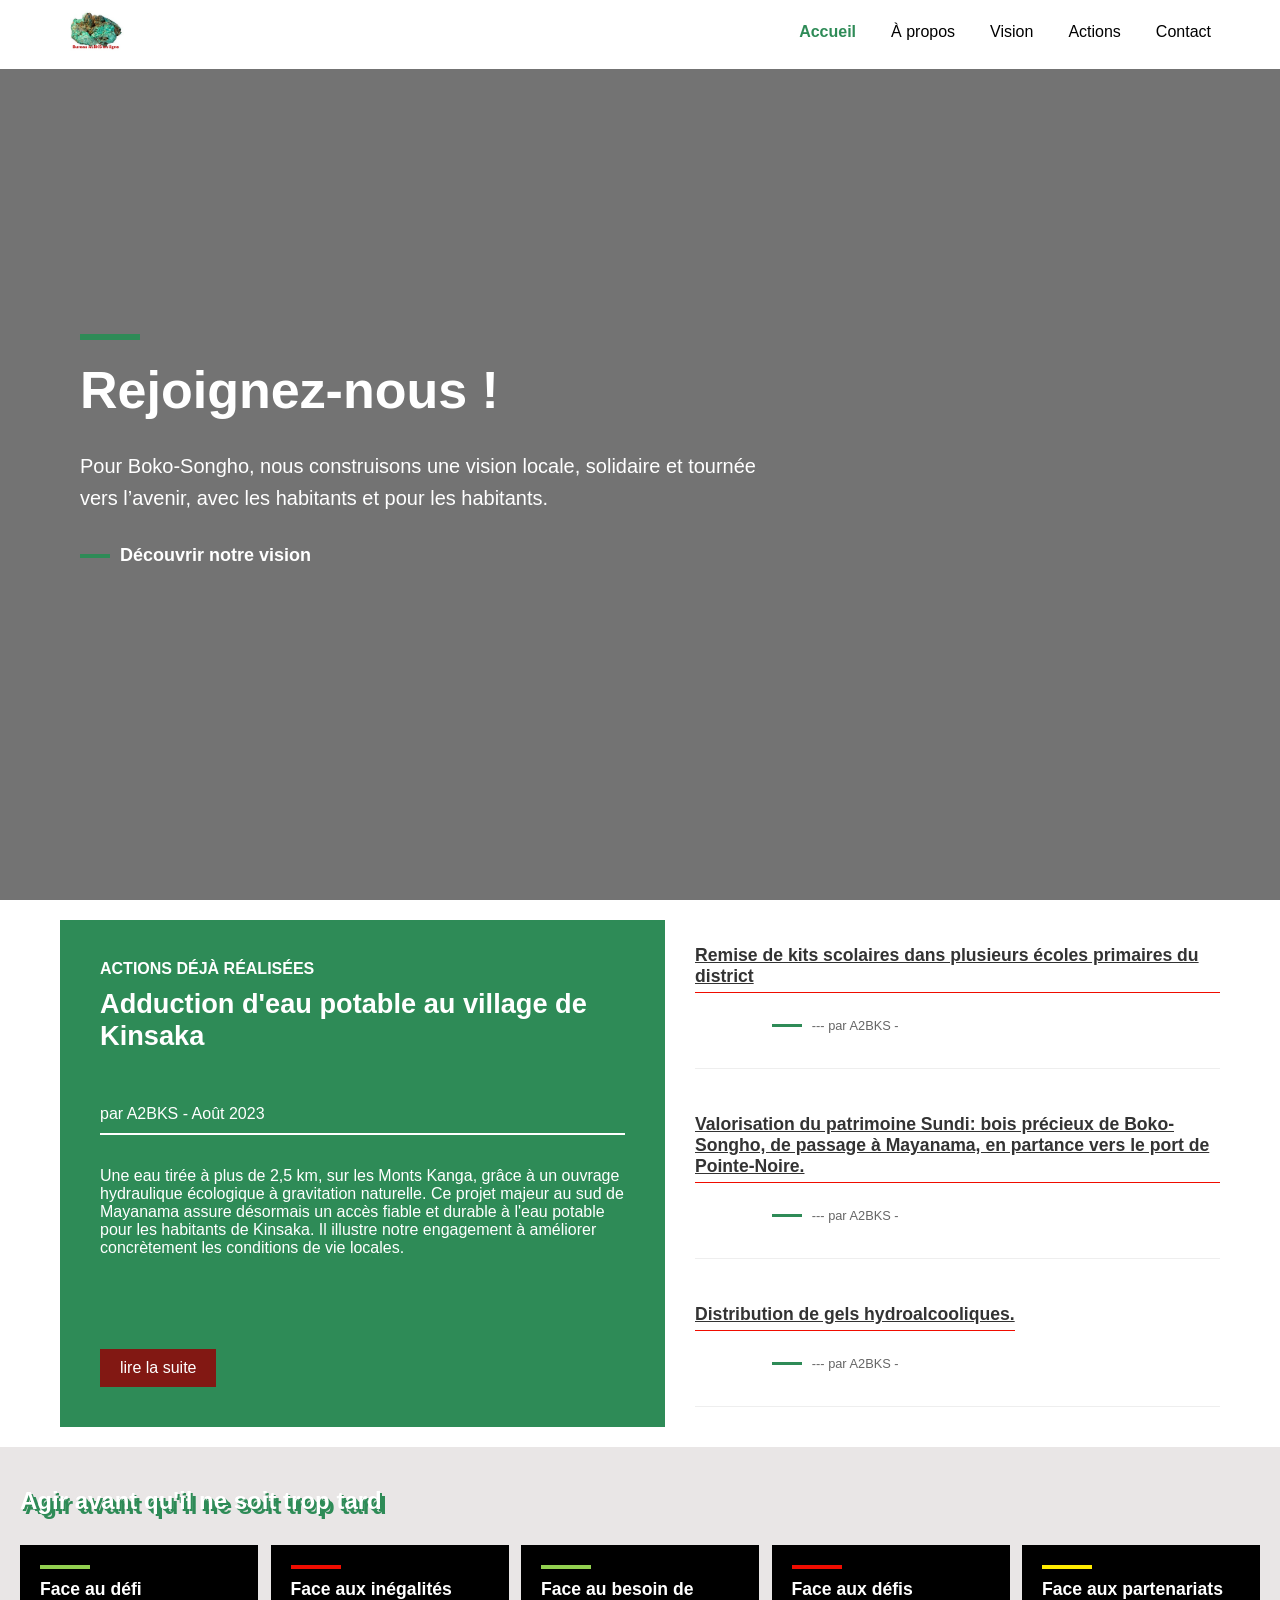
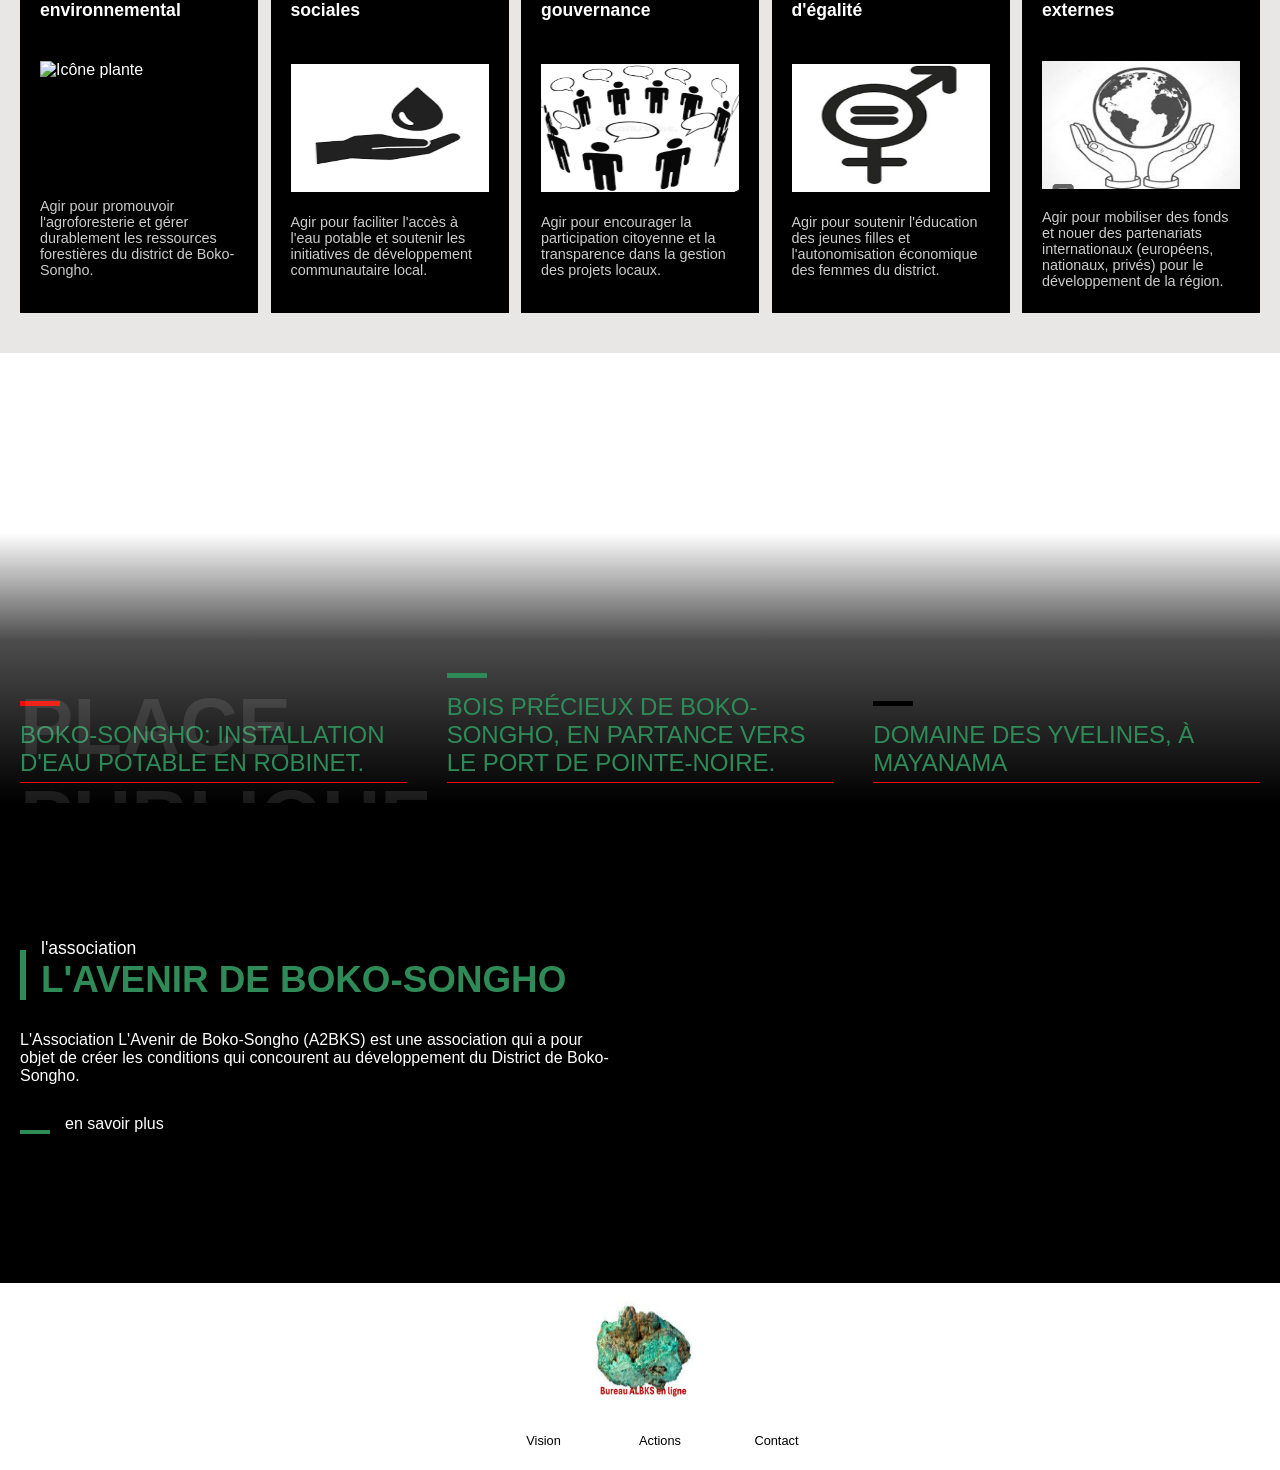
==== commit e7c6c886: "Update image paths to remove 'image/' prefix" ====
--- a/index.html
+++ b/index.html
@@ -4,7 +4,7 @@
     <meta charset="UTF-8">
     <title>Bureau ALBKS en ligne</title>
     <link rel="stylesheet" href="stile.css">
-    <script src="script/script.js"></script>
+    <script src="script.js"></script>
     <meta name="viewport" content="width=device-width, initial-scale=1.0">
    
 </head>
@@ -12,7 +12,7 @@
 
 <header>
     <div class="logo">
-        <img src="image/logo-albks.png" alt="Logo ALBKS">
+        <img src="logo-albks.png" alt="Logo ALBKS">
     </div>
 
     <!-- Bouton Burger (visible uniquement sur mobile) -->
@@ -115,7 +115,7 @@
                     <p class="card-title">Face aux inégalités<br>sociales</p>
                 </div>
                 <!-- Remplacez par le chemin de votre icône (ex: puzzle.png) -->
-                <img src="image/eau.png" alt="Icône puzzle" class="card-icon">
+                <img src="eau.png" alt="Icône puzzle" class="card-icon">
                 <p class="card-description">Agir pour faciliter l'accès à l'eau potable et soutenir les initiatives de développement communautaire local.</p>
             </div>
             
@@ -137,7 +137,7 @@
                     <p class="card-title">Face aux défis<br>d'égalité</p>
                 </div>
                  <!-- Remplacez par le chemin de votre icône (ex: female.png) -->
-                <img src="image/uni.png" alt="Icône femme" class="card-icon">
+                <img src="uni.png" alt="Icône femme" class="card-icon">
                 <p class="card-description">Agir pour soutenir l'éducation des jeunes filles et l'autonomisation économique des femmes du district.</p>
             </div>
 
@@ -148,7 +148,7 @@
                     <p class="card-title">Face aux partenariats <br>externes</p>
                 </div>
                  <!-- Remplacez par le chemin de votre icône (ex: flag.png) -->
-                <img src="image/globe.png" alt="Icône drapeau" class="card-icon">
+                <img src="globe.png" alt="Icône drapeau" class="card-icon">
                 <p class="card-description">Agir pour mobiliser des fonds et nouer des partenariats internationaux (européens, nationaux, privés) pour le développement de la région.</p>
             </div>
 
@@ -208,7 +208,7 @@
     <footer>
             <div class="footer-logo">
                 <!-- VOTRE LOGO EST ICI : Remplacez 'votre_logo_blanc.png' par le chemin de votre fichier image -->
-                     <img src="image/logo-albks.png" alt="Logo ALBKS">
+                     <img src="logo-albks.png" alt="Logo ALBKS">
             </div>
         <nav>
             <ul>
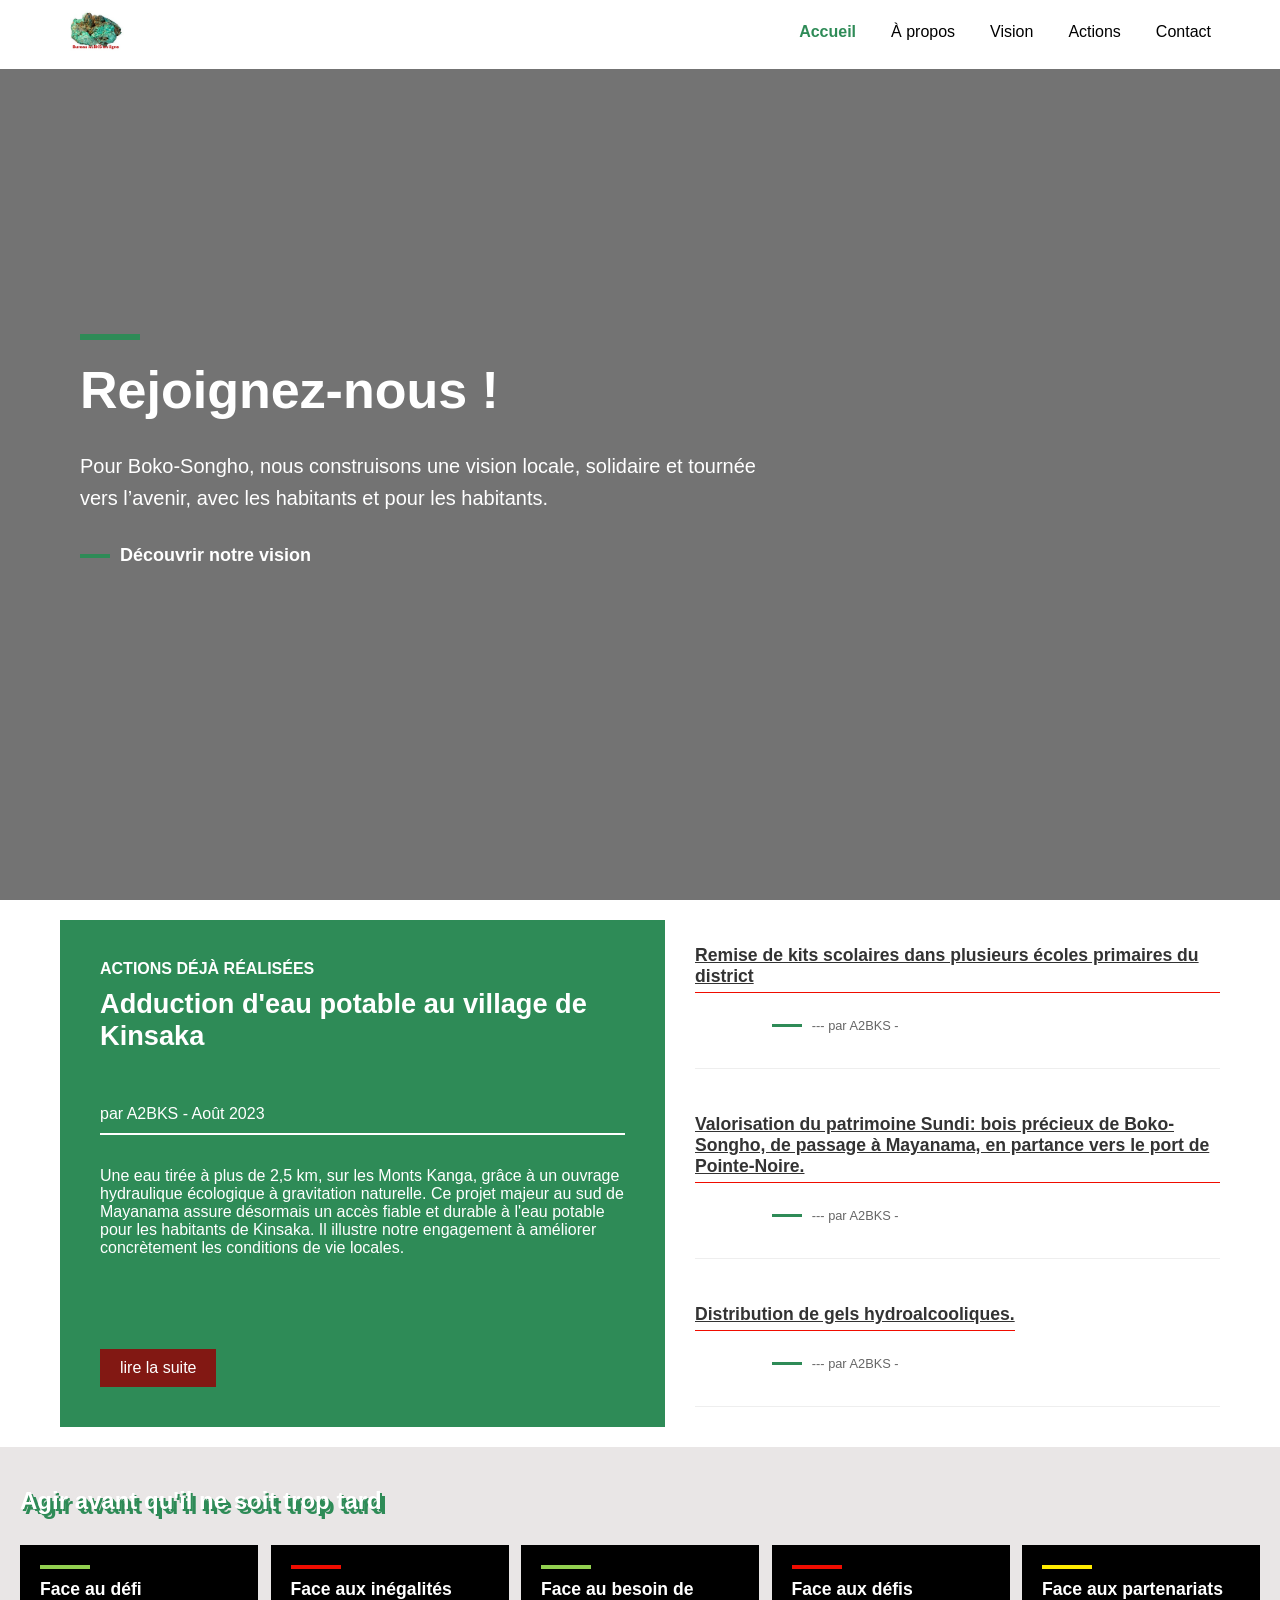
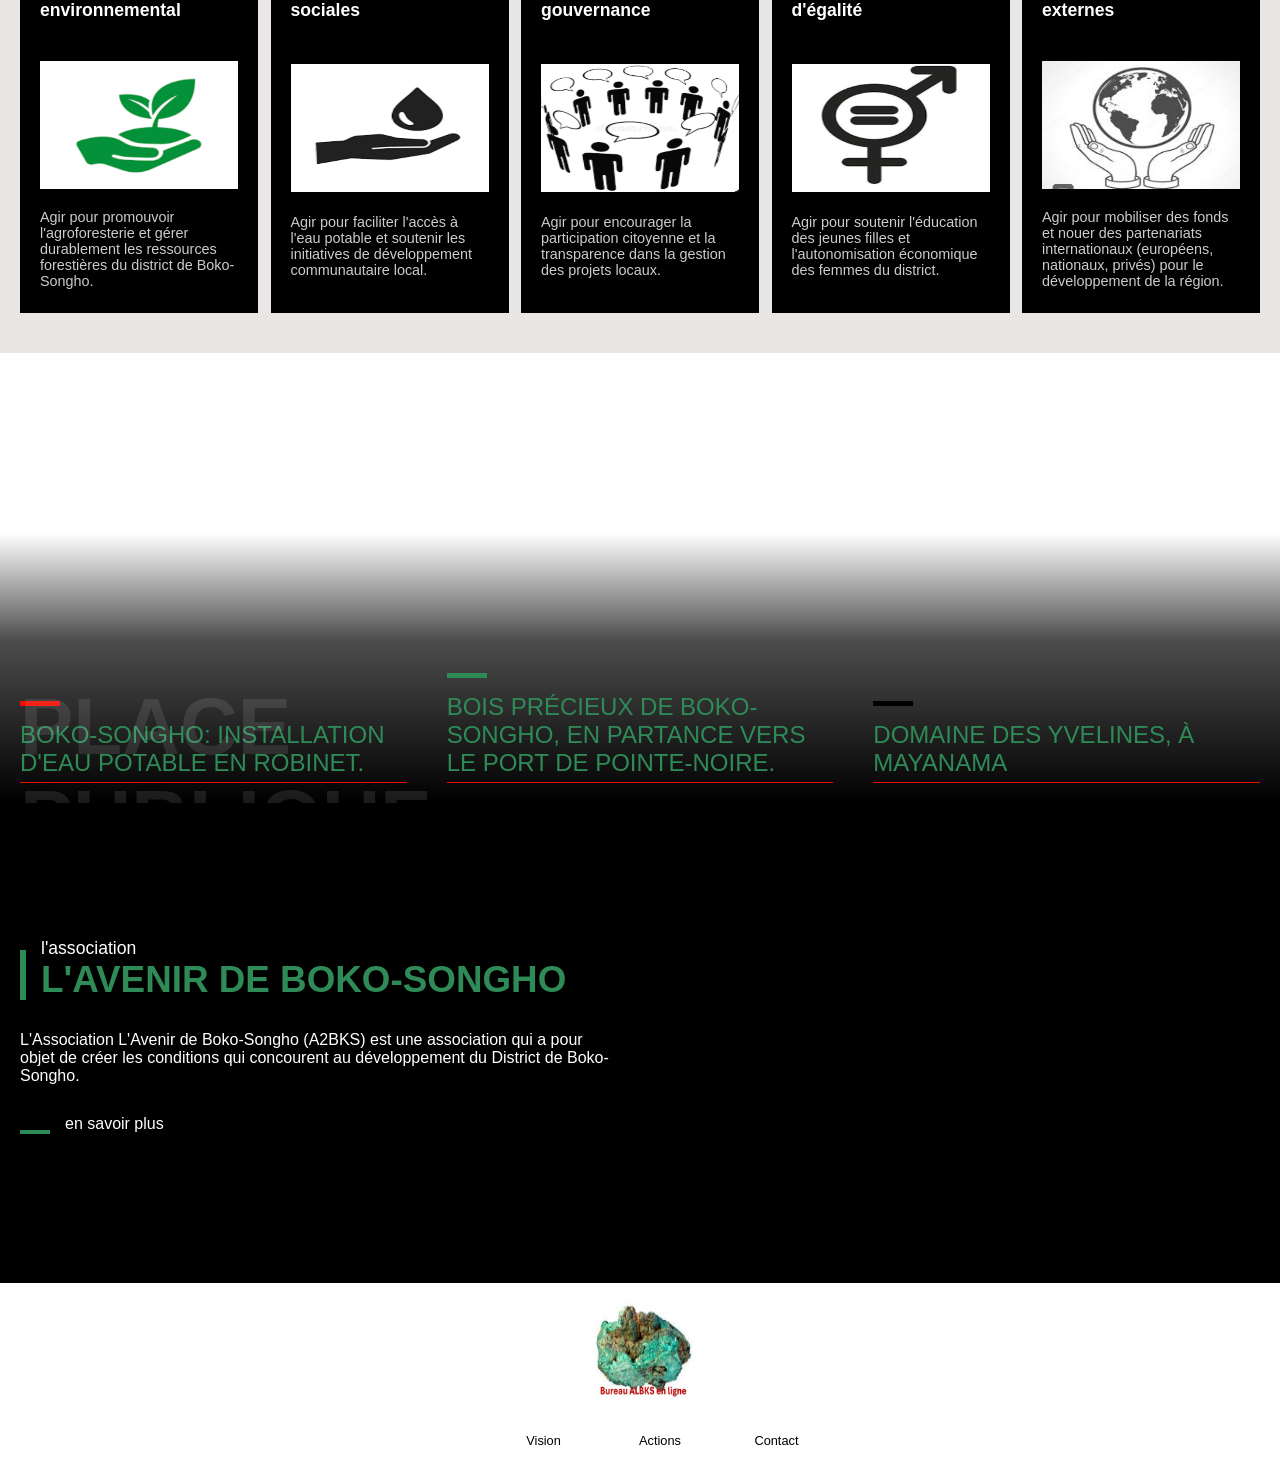
==== commit 44f14acc: "Fix image source for card icon in index.html Updated image source path for card icon." ====
--- a/index.html
+++ b/index.html
@@ -103,8 +103,8 @@
                     <div class="color-line line-green"></div>
                     <p class="card-title">Face au défi<br>environnemental</p>
                 </div>
-                <!-- Remplacez par le chemin de votre icône (ex: plant.png) -->
-                <img src="image/ago.png" alt="Icône plante" class="card-icon">
+               
+                <img src="ago.png" alt="Icône plante" class="card-icon">
                 <p class="card-description">Agir pour promouvoir l'agroforesterie et gérer durablement les ressources forestières du district de Boko-Songho.</p>
             </div>
 
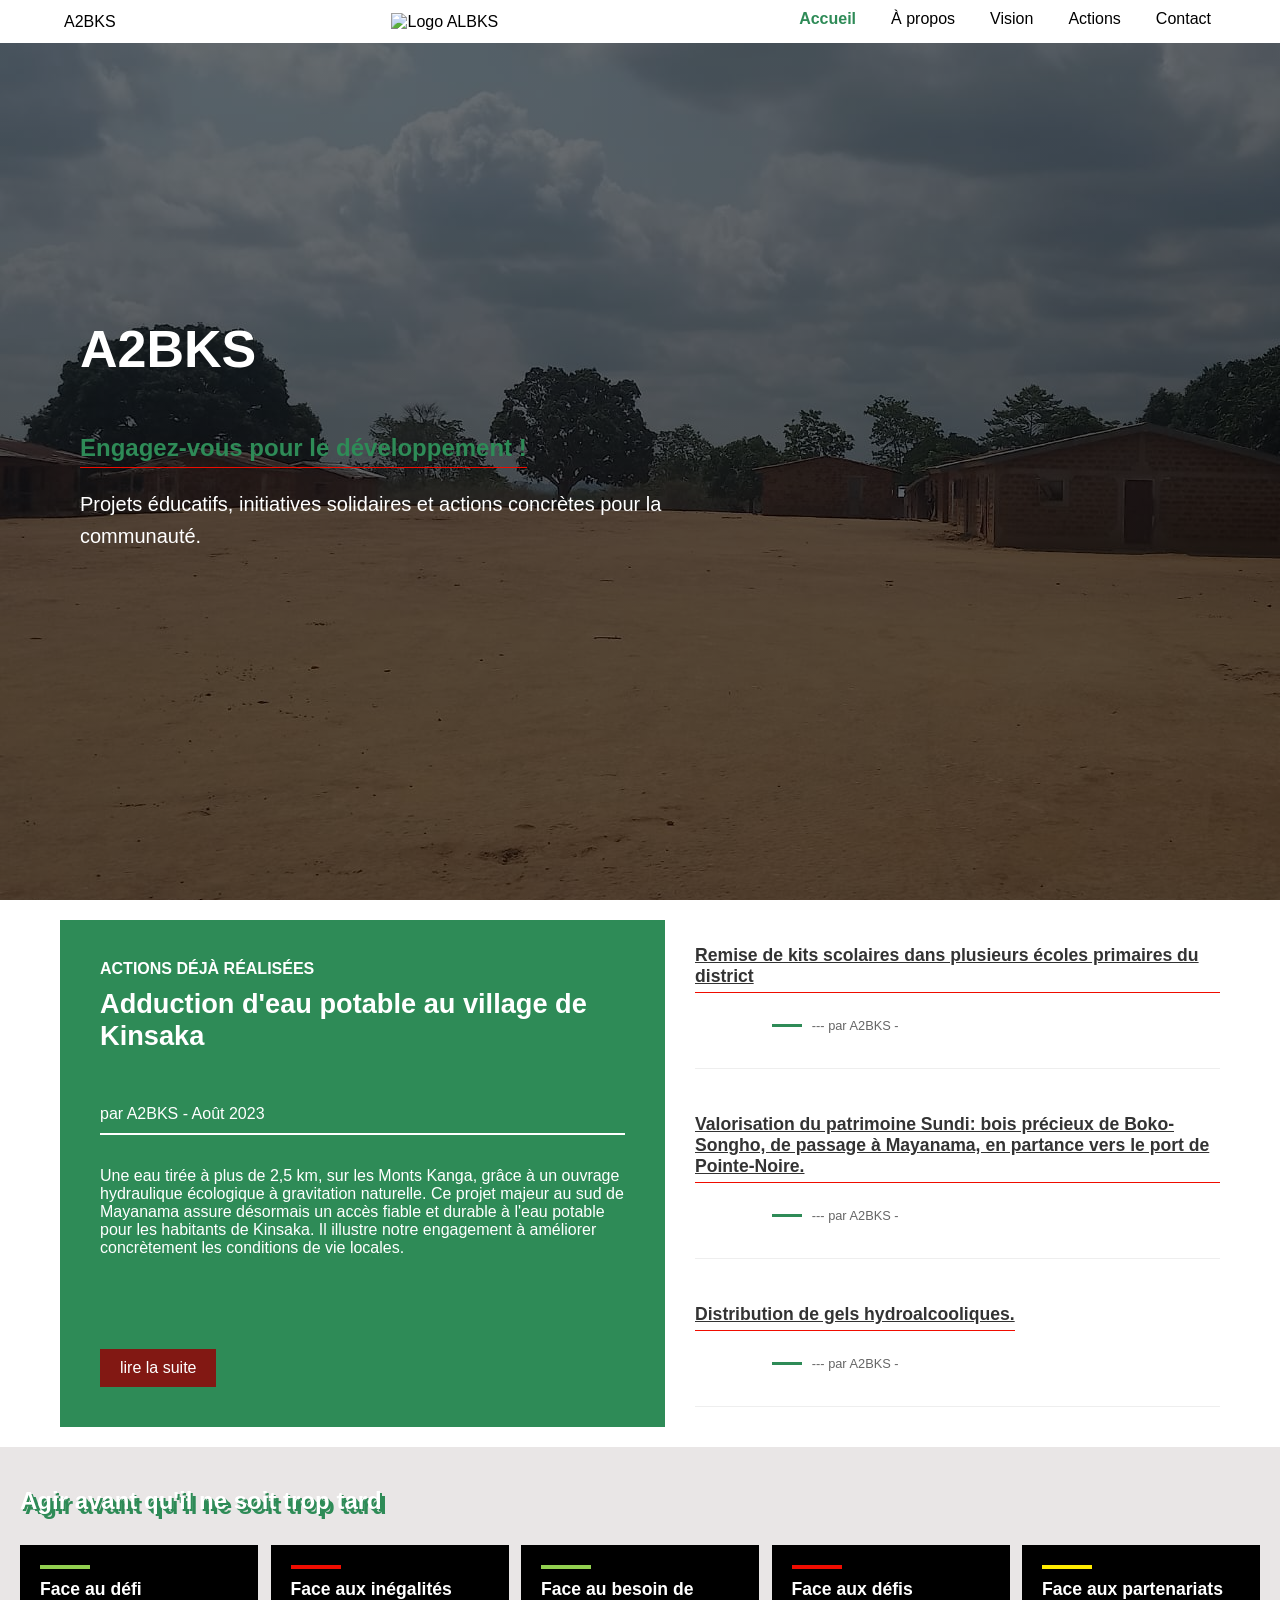
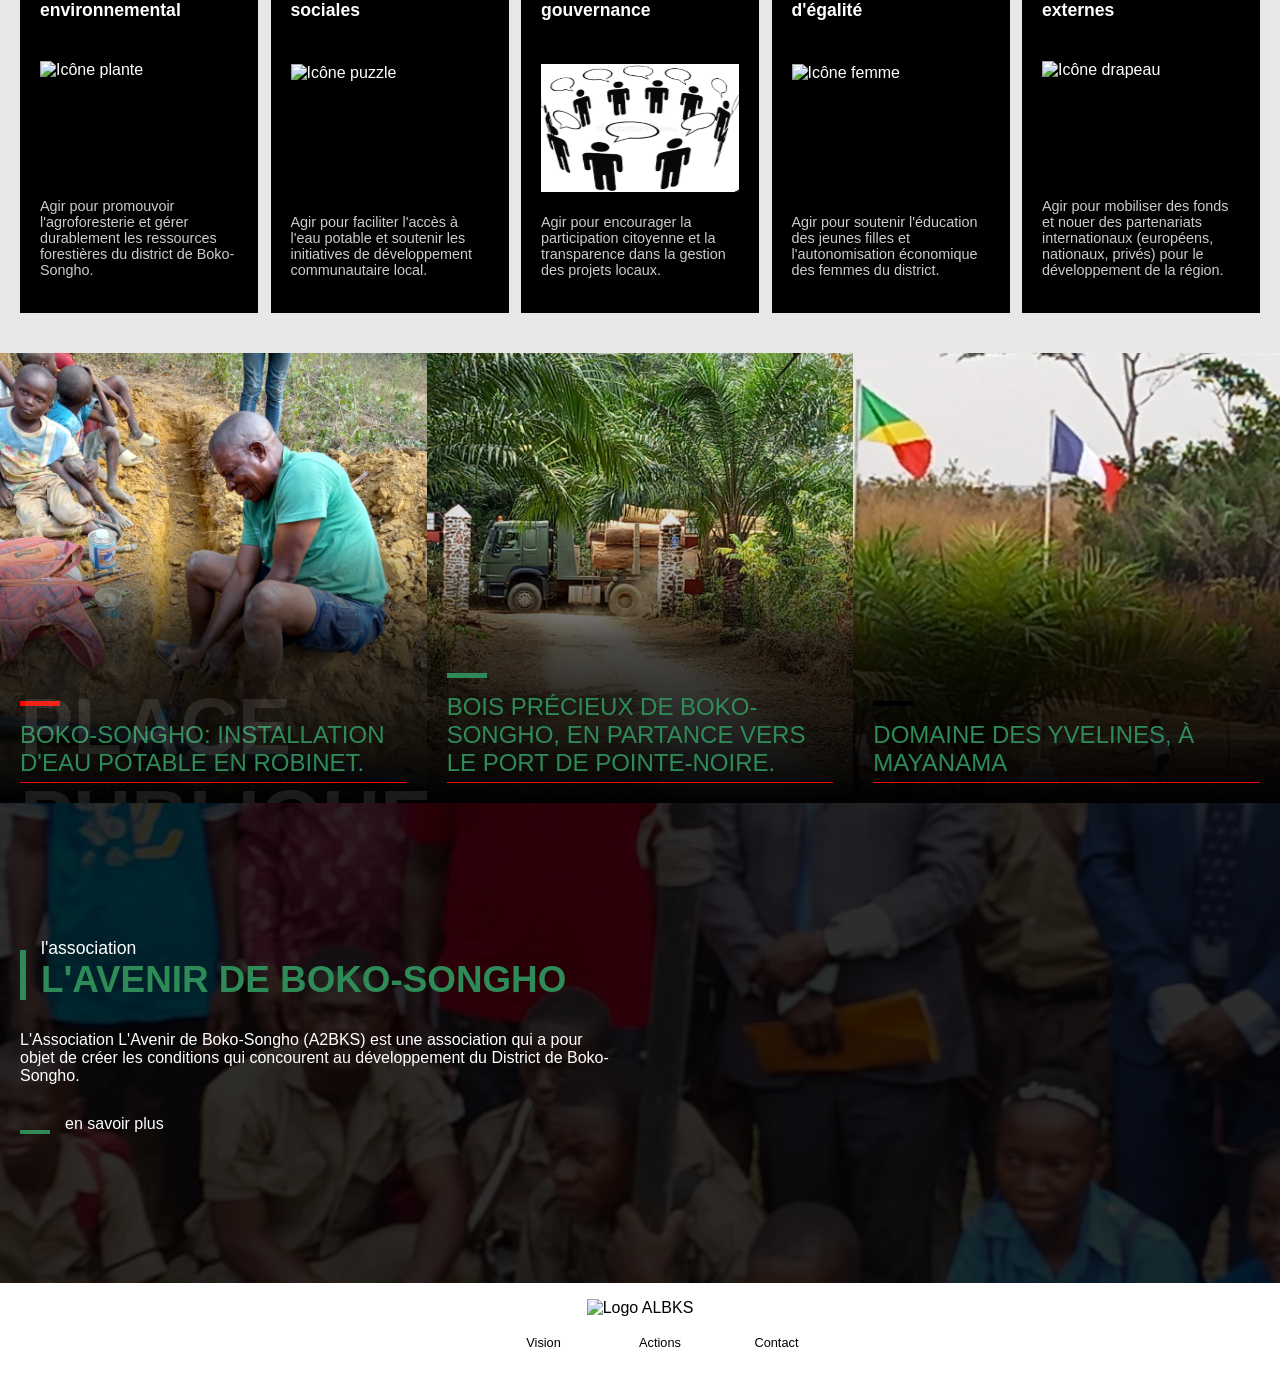
==== commit 050ad293: "Update image paths and add header ID" ====
--- a/index.html
+++ b/index.html
@@ -1,18 +1,23 @@
 <!DOCTYPE html>
 <html lang="fr">
 <head>
-    <meta charset="UTF-8">
-    <title>Bureau ALBKS en ligne</title>
-    <link rel="stylesheet" href="stile.css">
-    <script src="script.js"></script>
-    <meta name="viewport" content="width=device-width, initial-scale=1.0">
+<meta charset="UTF-8">
+<title>Bureau ALBKS en ligne</title>
+<link rel="stylesheet" href="stile.css">
+<meta name="viewport" content="width=device-width, initial-scale=1.0">
    
 </head>
 <body>
 
-<header>
+<header id="header">
+
+       <!-- TEXTE AU DÉBUT -->
+    <div class="brand-text">
+        <span class="a">A</span>2BKS
+    </div>
+
     <div class="logo">
-        <img src="logo-albks.png" alt="Logo ALBKS">
+        <img src="image/logo-albks.png" alt="Logo ALBKS" class="hero-logo">
     </div>
 
     <!-- Bouton Burger (visible uniquement sur mobile) -->
@@ -36,21 +41,16 @@
 
 
 <section class="hero">
+    <div class="overlay"></div>
+
     <div class="hero-content">
-        <div class="decor-line"></div>
-
-        <h1>Rejoignez-nous !</h1>
+        <h1 class="hero-title">A2BKS</h1>
+        <h2>Engagez-vous pour le développement !</h2>
 
         <p>
-            Pour Boko-Songho, nous construisons une vision locale,
-            solidaire et tournée vers l’avenir, avec les habitants
-            et pour les habitants.
+            Projets éducatifs, initiatives solidaires et actions concrètes 
+            pour la communauté.
         </p>
-
-        <a href="vision.html">
-            <span></span>
-            Découvrir notre vision
-        </a>
     </div>
 </section>
 
@@ -103,8 +103,8 @@
                     <div class="color-line line-green"></div>
                     <p class="card-title">Face au défi<br>environnemental</p>
                 </div>
-               
-                <img src="ago.png" alt="Icône plante" class="card-icon">
+                <!-- Remplacez par le chemin de votre icône (ex: plant.png) -->
+                <img src="image/ago.png" alt="Icône plante" class="card-icon">
                 <p class="card-description">Agir pour promouvoir l'agroforesterie et gérer durablement les ressources forestières du district de Boko-Songho.</p>
             </div>
 
@@ -115,7 +115,7 @@
                     <p class="card-title">Face aux inégalités<br>sociales</p>
                 </div>
                 <!-- Remplacez par le chemin de votre icône (ex: puzzle.png) -->
-                <img src="eau.png" alt="Icône puzzle" class="card-icon">
+                <img src="image/eau.png" alt="Icône puzzle" class="card-icon">
                 <p class="card-description">Agir pour faciliter l'accès à l'eau potable et soutenir les initiatives de développement communautaire local.</p>
             </div>
             
@@ -137,7 +137,7 @@
                     <p class="card-title">Face aux défis<br>d'égalité</p>
                 </div>
                  <!-- Remplacez par le chemin de votre icône (ex: female.png) -->
-                <img src="uni.png" alt="Icône femme" class="card-icon">
+                <img src="image/uni.png" alt="Icône femme" class="card-icon">
                 <p class="card-description">Agir pour soutenir l'éducation des jeunes filles et l'autonomisation économique des femmes du district.</p>
             </div>
 
@@ -148,7 +148,7 @@
                     <p class="card-title">Face aux partenariats <br>externes</p>
                 </div>
                  <!-- Remplacez par le chemin de votre icône (ex: flag.png) -->
-                <img src="globe.png" alt="Icône drapeau" class="card-icon">
+                <img src="image/globe.png" alt="Icône drapeau" class="card-icon">
                 <p class="card-description">Agir pour mobiliser des fonds et nouer des partenariats internationaux (européens, nationaux, privés) pour le développement de la région.</p>
             </div>
 
@@ -208,7 +208,7 @@
     <footer>
             <div class="footer-logo">
                 <!-- VOTRE LOGO EST ICI : Remplacez 'votre_logo_blanc.png' par le chemin de votre fichier image -->
-                     <img src="logo-albks.png" alt="Logo ALBKS">
+                     <img src="image/logo-albks.png" alt="Logo ALBKS">
             </div>
         <nav>
             <ul>
@@ -219,5 +219,6 @@
         </nav>
     </footer>
 </body>
+    <script src="script/script.js"></script>
 </html>
 
--- a/stile.css
+++ b/stile.css
@@ -80,7 +80,7 @@
             height: 100vh;
             background:
                 linear-gradient(rgba(0,0,0,0.55), rgba(0,0,0,0.55)),
-                url("image/cover.png") center/cover no-repeat;
+                url("cover.png") center/cover no-repeat;
             display: flex;
             align-items: center;
             padding-left: 80px;
@@ -269,9 +269,9 @@
 }
 
 /* --- Remplacez ces URLs par vos chemins d'images réels --- */
-.item-1 { background-image: url('image/plomb.png'); }
-.item-2 { background-image: url('image/bois.png'); }
-.item-3 { background-image: url('image/domaine.png'); }
+.item-1 { background-image: url('plomb.png'); }
+.item-2 { background-image: url('bois.png'); }
+.item-3 { background-image: url('domaine.png'); }
 
 /* Superposition sombre pour améliorer le contraste du texte (comme dans l'image) */
 
@@ -467,7 +467,7 @@
 
 .hero-bandeau {
     /* Remplacez 'URL_DE_VOTRE_IMAGE.jpg' par le chemin de votre image */
-    background-image: url('image/avenir.png') ;
+    background-image: url('avenir.png') ;
     background-size: cover;
     background-position: center;
     background-color: black; /* Couleur de secours si l'image ne charge pas */
@@ -934,7 +934,7 @@
     left: 0;
     width: 100%;
     height: 40em; /* Hauteur de l'image visible */
-    background-image: url('image/cover.png'); 
+    background-image: url('cover.png'); 
     background-size: cover;
     background-position: center;
 }
@@ -1436,7 +1436,7 @@
    width: 20em;
    margin-left: 7em;
     /* Remplacez le dégradé par votre URL d'image */
-    background-image: url('image/affice.png'); 
+    background-image: url('affice.png'); 
     background-size: cover;
     background-position: center;
 
@@ -1638,6 +1638,13 @@
     .flyer-grid {
         grid-template-columns: 1fr;
     }
+        .flyer-image-placeholder {
+   height: 25em;
+   width: 20em;
+   margin-left: 4em;
+    background-size: cover;
+    background-position: center;
+}
 }
 
 /* --- VERSION MOBILE --- */
@@ -1686,7 +1693,7 @@
 
     .textes h1 { margin: 0; font-size: 1.8em; text-transform: uppercase; }
 
-    .article-secondaire .meta {
+    .article-secondaire .meta, h2 {
     font-size: 0.8em;
     color: var(--couleur-meta);
     margin-top: 5px;
@@ -1837,6 +1844,7 @@
            /* filter: invert(100%); */
         }
             header {
+                height: 5em;
                 flex-direction: column;
                 align-items: flex-start;
             }
@@ -1846,6 +1854,7 @@
             }
 
             .hero {
+                    height: 25em;
                 padding-left: 30px;
             }
 
@@ -1898,15 +1907,24 @@
     .logo {
         display: block;
     }
+           .logo img {
+            height: 5em;
+            width: auto;
+        }
 
     .burger {
         display: flex !important; /* Force l'affichage du burger */
         z-index: 101; /* Doit être au-dessus de tout */
     }
 
+          .burger span {
+     width:3em;
+     height: 0.3em;
+    }
+
     nav.active { left: 0; } /* On l'affiche quand la classe active est là */
 
     nav a { padding: 15px; display: block; border-bottom: 1px solid #eee; }
 }
 
-    +    
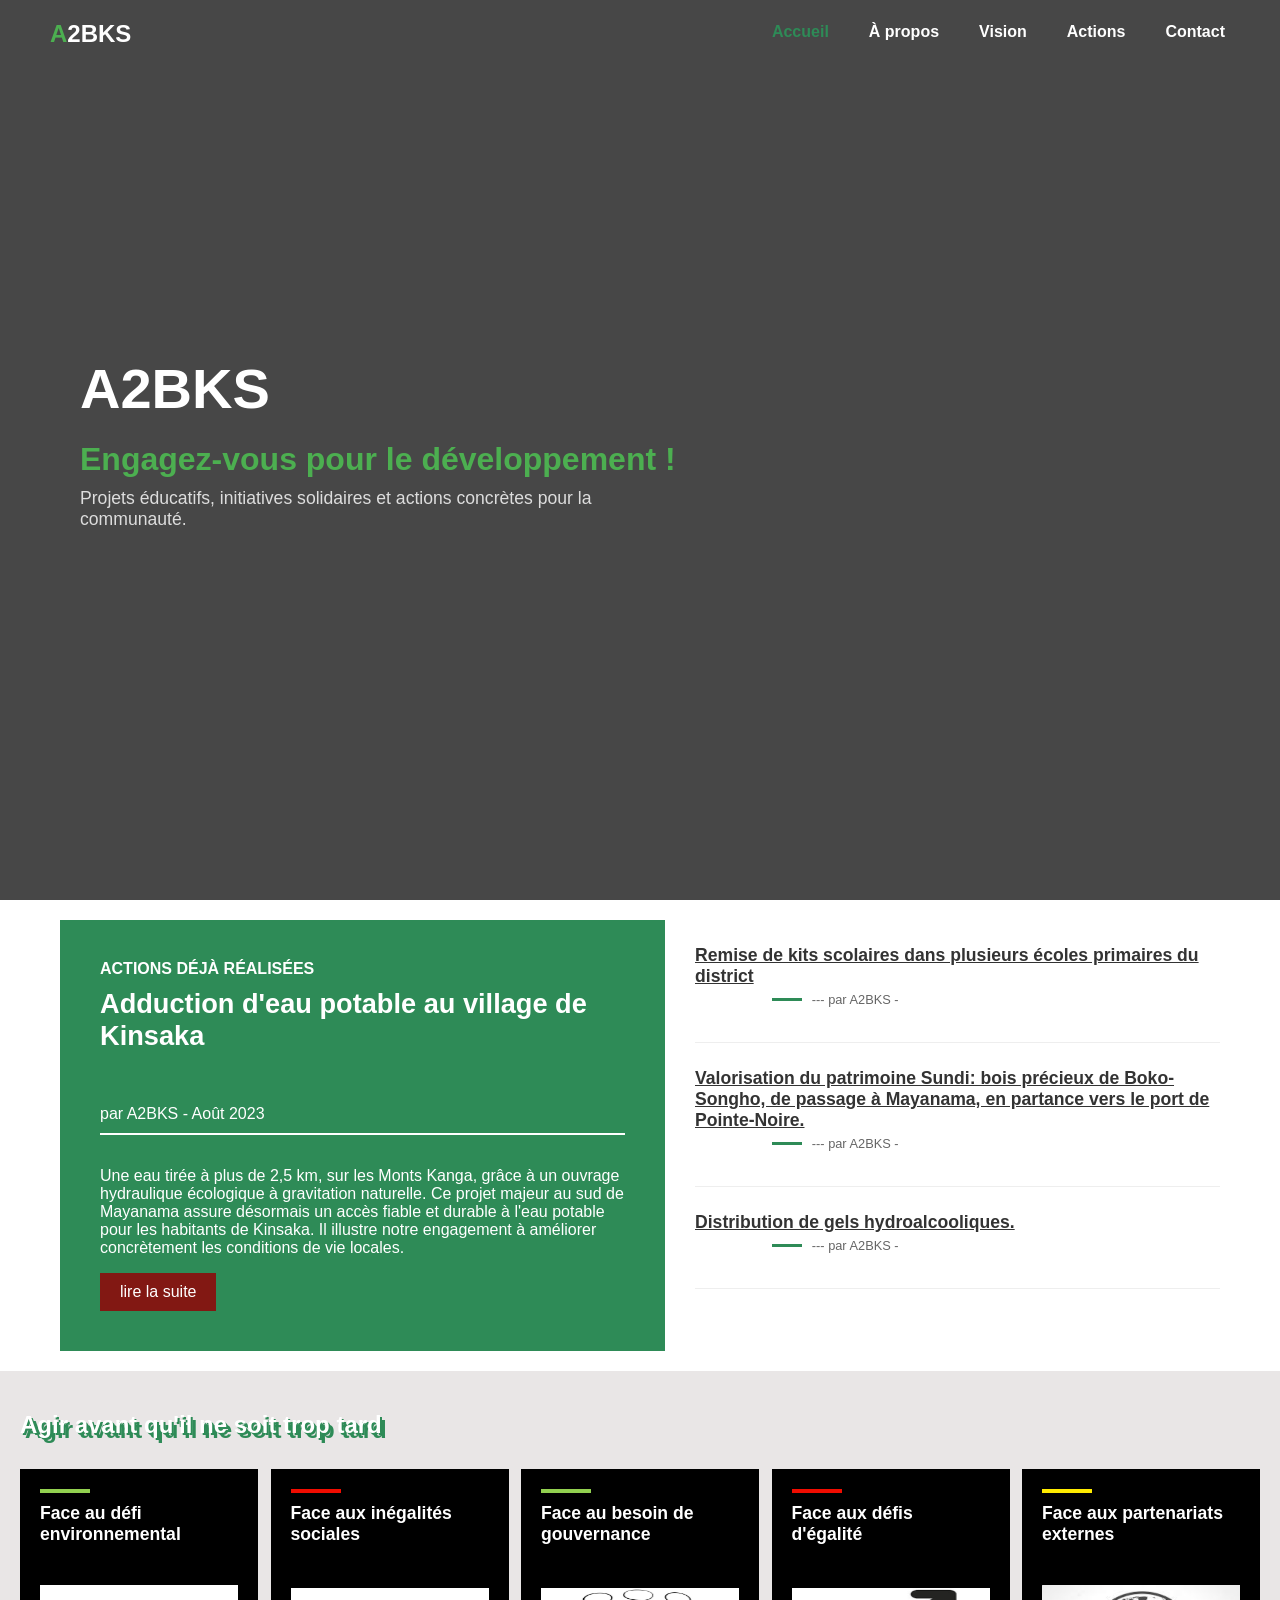
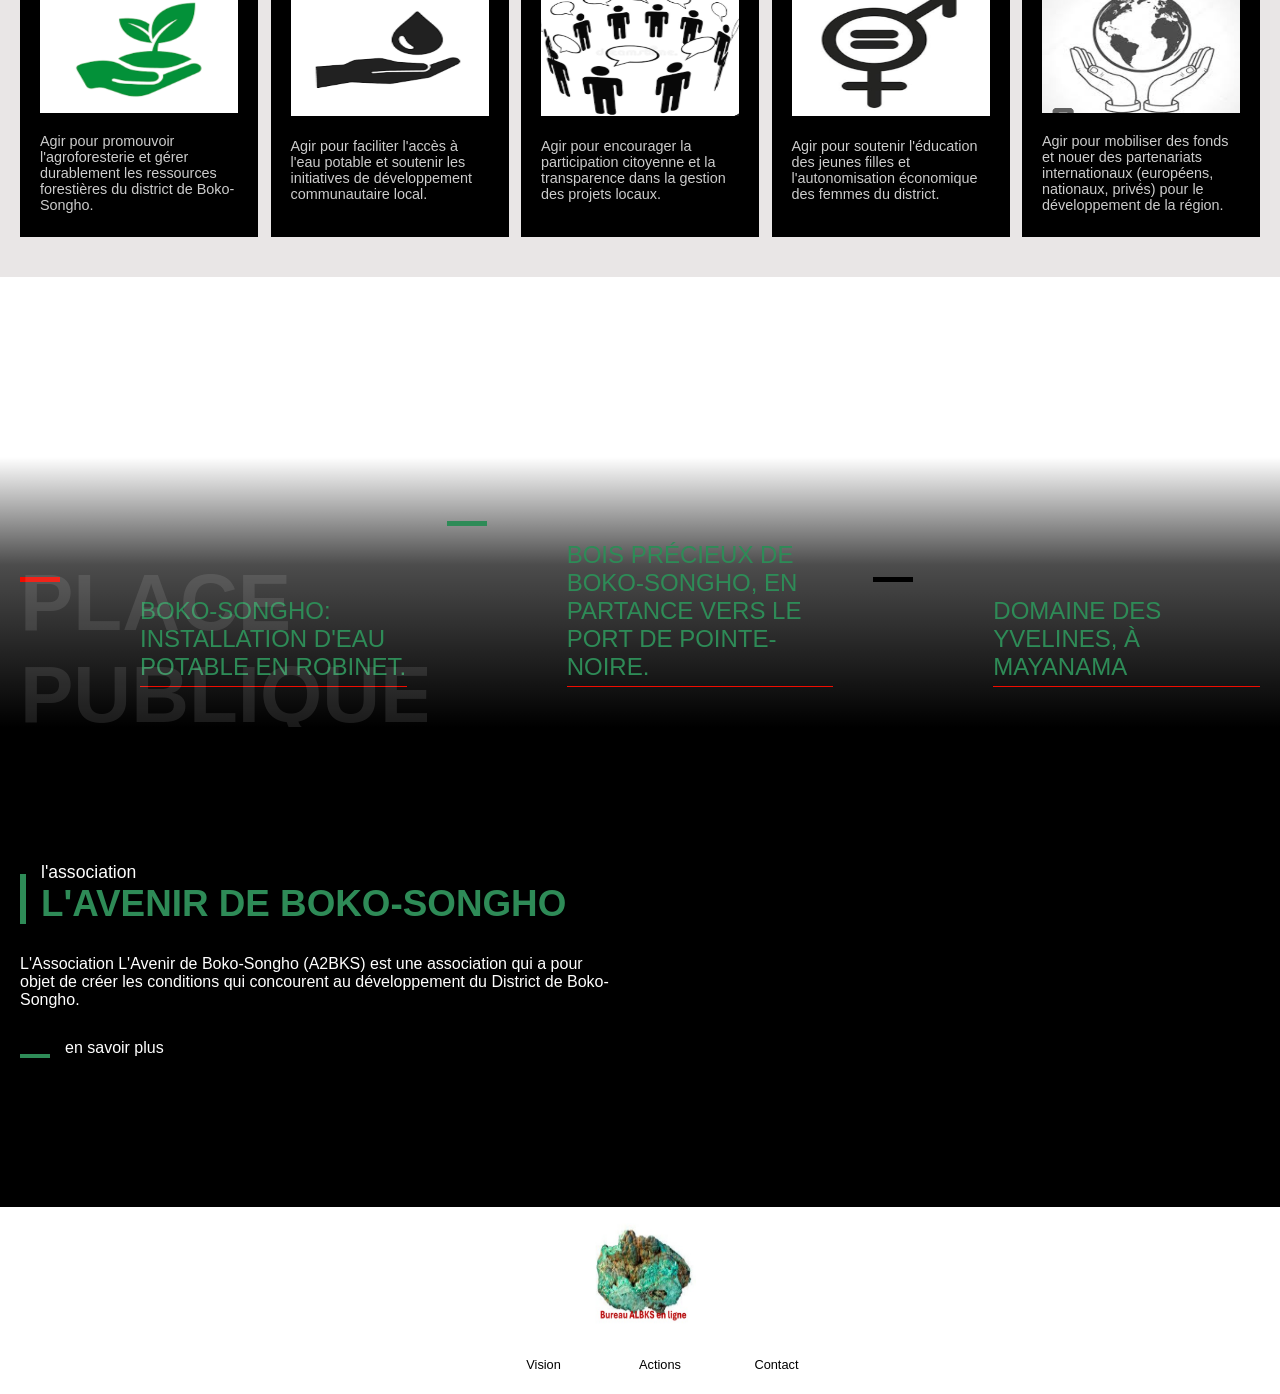
==== commit cb51dd83: "Update image paths and remove script tag" ====
--- a/index.html
+++ b/index.html
@@ -5,7 +5,7 @@
 <title>Bureau ALBKS en ligne</title>
 <link rel="stylesheet" href="stile.css">
 <meta name="viewport" content="width=device-width, initial-scale=1.0">
-   
+<script src="script.js"></script>
 </head>
 <body>
 
@@ -17,7 +17,7 @@
     </div>
 
     <div class="logo">
-        <img src="image/logo-albks.png" alt="Logo ALBKS" class="hero-logo">
+        <img src="logo-albks.png" alt="Logo ALBKS" class="hero-logo">
     </div>
 
     <!-- Bouton Burger (visible uniquement sur mobile) -->
@@ -104,7 +104,7 @@
                     <p class="card-title">Face au défi<br>environnemental</p>
                 </div>
                 <!-- Remplacez par le chemin de votre icône (ex: plant.png) -->
-                <img src="image/ago.png" alt="Icône plante" class="card-icon">
+                <img src="ago.png" alt="Icône plante" class="card-icon">
                 <p class="card-description">Agir pour promouvoir l'agroforesterie et gérer durablement les ressources forestières du district de Boko-Songho.</p>
             </div>
 
@@ -115,7 +115,7 @@
                     <p class="card-title">Face aux inégalités<br>sociales</p>
                 </div>
                 <!-- Remplacez par le chemin de votre icône (ex: puzzle.png) -->
-                <img src="image/eau.png" alt="Icône puzzle" class="card-icon">
+                <img src="eau.png" alt="Icône puzzle" class="card-icon">
                 <p class="card-description">Agir pour faciliter l'accès à l'eau potable et soutenir les initiatives de développement communautaire local.</p>
             </div>
             
@@ -137,7 +137,7 @@
                     <p class="card-title">Face aux défis<br>d'égalité</p>
                 </div>
                  <!-- Remplacez par le chemin de votre icône (ex: female.png) -->
-                <img src="image/uni.png" alt="Icône femme" class="card-icon">
+                <img src="uni.png" alt="Icône femme" class="card-icon">
                 <p class="card-description">Agir pour soutenir l'éducation des jeunes filles et l'autonomisation économique des femmes du district.</p>
             </div>
 
@@ -148,7 +148,7 @@
                     <p class="card-title">Face aux partenariats <br>externes</p>
                 </div>
                  <!-- Remplacez par le chemin de votre icône (ex: flag.png) -->
-                <img src="image/globe.png" alt="Icône drapeau" class="card-icon">
+                <img src="globe.png" alt="Icône drapeau" class="card-icon">
                 <p class="card-description">Agir pour mobiliser des fonds et nouer des partenariats internationaux (européens, nationaux, privés) pour le développement de la région.</p>
             </div>
 
@@ -208,7 +208,7 @@
     <footer>
             <div class="footer-logo">
                 <!-- VOTRE LOGO EST ICI : Remplacez 'votre_logo_blanc.png' par le chemin de votre fichier image -->
-                     <img src="image/logo-albks.png" alt="Logo ALBKS">
+                     <img src="logo-albks.png" alt="Logo ALBKS">
             </div>
         <nav>
             <ul>
@@ -219,6 +219,5 @@
         </nav>
     </footer>
 </body>
-    <script src="script/script.js"></script>
 </html>
 
--- a/stile.css
+++ b/stile.css
@@ -1,7 +1,113 @@
-
+/* HEADER */
+#header {
+    position: fixed;
+    width: 100%;
+    padding: 20px 50px;
+    display: flex;
+    justify-content: space-between;
+    align-items: center;
+    transition: all 0.4s ease;
+    z-index: 1000;
+}
+
+/* TEXTE A2BKS */
+.brand-text {
+    font-size: 24px;
+    font-weight: bold;
+    color: white;
+}
+
+
+.brand-text-other {
+    font-size: 24px;
+    font-weight: bold;
+    color: black;
+} 
+
+.brand-text-other .a {
+    color: #4CAF50; /* vert stylé */
+}
+
+
+.brand-text .a {
+    color: #4CAF50; /* vert stylé */
+}
+
+/* LOGO caché au début */
+.logo {
+    display: none;
+}
+
+.logo img {
+    height: 40px;
+}
+
+/* MENU PAR DÉFAUT */
+#header nav a {
+    color: white;
+    margin-left: 25px;
+    text-decoration: none;
+    transition: 0.3s;
+}
+
+ #header nav .ul a {
+    color: black;
+    margin-left: 25px;
+    text-decoration: none;
+    transition: 0.3s;
+}
+
+#header nav a:hover {
+    color: #4CAF50;
+}
+
+/* ===== ÉTAT SCROLL ===== */
+#header.scrolled {
+    background: white;
+}
+
+/* Texte devient noir */
+#header.scrolled nav a {
+    color: black;
+}
+
+/* ON CACHE LE TEXTE */
+#header.scrolled .brand-text,#header.scrolled  .brand-text-other {
+    display: none;
+}
+
+
+
+
+/* ON AFFICHE LE LOGO */
+#header.scrolled .logo {
+    display: block;
+}
+
+/* HEADER CACHÉ */
+#header.hidden {
+    transform: translateY(-100%);
+}
+
+.hero::before {
+    content: "";
+    position: absolute;
+    inset: 0;
+    background: rgba(0, 0, 0, 0.6); 
+}
+
+.hero-content {
+    position: relative;
+    z-index: 2;
+}
+
+
+        
+        
         /* ===== COULEURS (VERT DU LOGO) ===== */
         :root {
-            --vert-principal: #2e8b57;   /* vert logo */
+            --vert-principal: #4CAF50;   /* vert logo */
+            --vert: #2E7D32;
             --blanc: #ffffff;
             --noir: #000000;
             --rouge:#f00c00;
@@ -20,7 +126,8 @@
         }
 
         body {
-            font-family: Arial, Helvetica, sans-serif;
+            margin: 0;
+            font-family: Arial, sans-serif;
             background-color: var(--blanc);
             color: var(--blanc);
         }
@@ -31,7 +138,6 @@
             top: 0;
             left: 0;
             width: 100%;
-            background-color: var(--blanc);
             color: var(--noir);
             display: flex;
             align-items: center;
@@ -57,8 +163,9 @@
 
 #nav-menu ul li a {
     text-decoration: none;
-    color: black;
+    color: var(--blanc);
     padding: 5px 5px;
+    font-weight: bolder;
     transition: color 0.3s;
 }
      
@@ -78,54 +185,45 @@
         /* ===== HERO ===== */
         .hero {
             height: 100vh;
-            background:
-                linear-gradient(rgba(0,0,0,0.55), rgba(0,0,0,0.55)),
-                url("cover.png") center/cover no-repeat;
+            background: url("image/cover.png") center/cover no-repeat;
             display: flex;
             align-items: center;
             padding-left: 80px;
         }
 
-        .hero-content {
-            max-width: 700px;
-        }
-
-        .decor-line {
-            width: 60px;
-            height: 6px;
-            background-color: var(--vert-principal);
-            margin-bottom: 20px;
-        }
-
-        .hero h1 {
-            color: #fff;
-            font-size: 52px;
-            margin-bottom: 20px;
-        }
-
-        .hero p {
-            color: #fff;
-            font-size: 20px;
-            line-height: 1.6;
-            margin-bottom: 30px;
-        }
-
-        .hero a {
-            display: inline-flex;
-            align-items: center;
-            gap: 10px;
-            color: var(--blanc);
-            font-weight: bold;
-            text-decoration: none;
-            font-size: 18px;
-        }
-
-        .hero a span {
-            display: inline-block;
-            width: 30px;
-            height: 4px;
-            background-color: var(--vert-principal);
-        }
+/* OVERLAY (important) */
+.overlay {
+    position: absolute;
+    inset: 0;
+    background: rgba(0, 0, 0, 0.304);
+}
+
+/* CONTENU */
+.hero-content {
+    position: relative;
+    color: white;
+    max-width: 600px;
+}
+
+/* TITRES */
+.hero-content h1 {
+    font-size: 3.5rem;
+    margin: 0;
+    color: white;
+}
+
+.hero-content h2 {
+    font-size: 2rem;
+    color: #4CAF50;
+    margin: 10px 0;
+}
+
+.hero-content p {
+    font-size: 1.1rem;
+    color: #ddd;
+}
+
+
 
 
 
@@ -234,7 +332,7 @@
 nav a { margin-left: 20px; text-decoration: none; color: black; }
 
 .burger { display: none; cursor: pointer; flex-direction: column; gap: 5px; }
-.burger span { width: 30px; height: 3px; background: black; transition: 0.3s; }
+.burger span { width: 30px; height: 3px; background: var(--vert); transition: 0.3s; }
 
 /* Animation des barres du burger */
 .burger.open span:nth-child(1) {
@@ -269,9 +367,9 @@
 }
 
 /* --- Remplacez ces URLs par vos chemins d'images réels --- */
-.item-1 { background-image: url('plomb.png'); }
-.item-2 { background-image: url('bois.png'); }
-.item-3 { background-image: url('domaine.png'); }
+.item-1 { background-image: url('image/plomb.png'); }
+.item-2 { background-image: url('image/bois.png'); }
+.item-3 { background-image: url('image/domaine.png'); }
 
 /* Superposition sombre pour améliorer le contraste du texte (comme dans l'image) */
 
@@ -467,7 +565,7 @@
 
 .hero-bandeau {
     /* Remplacez 'URL_DE_VOTRE_IMAGE.jpg' par le chemin de votre image */
-    background-image: url('avenir.png') ;
+    background-image: url('image/avenir.png') ;
     background-size: cover;
     background-position: center;
     background-color: black; /* Couleur de secours si l'image ne charge pas */
@@ -551,7 +649,7 @@
     text-align: center; /* Centre le titre et le texte par défaut */
 }
 
-h2 {
+.content h2 {
     color: var(--vert-principal); /* Couleur du titre */
     margin-bottom: 20px;
     border-bottom: 1px solid var(--rouge); /* Soulignement comme dans l'image */
@@ -934,7 +1032,7 @@
     left: 0;
     width: 100%;
     height: 40em; /* Hauteur de l'image visible */
-    background-image: url('cover.png'); 
+    background-image: url('image/cover.png'); 
     background-size: cover;
     background-position: center;
 }
@@ -953,6 +1051,10 @@
     padding-left: 5%; /* Marge pour le texte */
 }
 
+.action-page-intro .intro-banner-yellow {
+    margin-top: 4em;
+}
+
 .banner-content {
     display: flex;
     align-items: center;
@@ -1355,13 +1457,19 @@
     color: white;
     padding: 15px;
     text-align: center;
-    margin-top: 15%;
+    margin-top: 18%;
+    align-items: center;
       box-shadow:
 1px 5px 1px #666,
  1px 1px 3px #666,
 1px  5px 1px #666,
  3px  1px 1px #666;
     border-radius: 50px 50px 50px 50px;
+}
+
+.merci h2{
+    font-size: 2em;
+    text-align: center;
 }
 
 .header-date {
@@ -1436,10 +1544,9 @@
    width: 20em;
    margin-left: 7em;
     /* Remplacez le dégradé par votre URL d'image */
-    background-image: url('affice.png'); 
+    background-image: url('image/affice.png'); 
     background-size: cover;
     background-position: center;
-
 }
 
 
@@ -1555,13 +1662,11 @@
 
 }
 #statut-legal h2{
-    font-size: 3em;
-               color: var(--vert-principal); /* Le jaune vif */
-                 text-shadow:
-  5px 5px 0 #821813,
-   2px 2px 0 #821813;
-
-        
+font-size: 2.5em;
+margin-bottom: 1em;
+color: var(--vert-principal); /* Le jaune vif */
+text-shadow: 5px 5px 0 #821813,
+             2px 2px 0 #821813;      
 }
 
 #statut-legal p {
@@ -1638,24 +1743,55 @@
     .flyer-grid {
         grid-template-columns: 1fr;
     }
-        .flyer-image-placeholder {
+
+.flyer-image-placeholder {
    height: 25em;
    width: 20em;
    margin-left: 4em;
     background-size: cover;
     background-position: center;
 }
+
+.merci {
+    background-color: #225f579a;
+    color: white;
+    padding: 15px;
+    text-align: center;
+    margin-top: 37%;
+    align-items: center;
+      box-shadow:
+1px 5px 1px #666,
+ 1px 1px 3px #666,
+1px  5px 1px #666,
+ 3px  1px 1px #666;
+    border-radius: 50px 50px 50px 50px;
+}
+
+.merci h2{
+    font-size: 1.8em;
+    text-align: center;
+}
 }
 
 /* --- VERSION MOBILE --- */
 @media (max-width: 768px) {
+
+        .hero-logo,
+        .hero-title {
+        opacity: 0;
+        visibility: hidden;
+        transition: 0.3s;
+    }
     
     #statut-legal {
+        align-items: center;
+        margin: 0em 0;
         padding: 10px;
         text-align: center; /* Centre le texte pour un meilleur look mobile */
     }
 
     #statut-legal h2 {
+        margin: 3em 1em 1em 2em;
         font-size: 1.8em; /* Réduit le titre géant sur mobile */
         text-shadow: 2px 2px 0 #821813; /* Ombre plus discrète */
     }
@@ -1720,7 +1856,7 @@
     flex-direction: column;
     align-items: center;
     padding: 0;
-    margin-top: -1em;
+    margin-top: 6em;
   }
   .bio-section h2{
      border-bottom: 1px solid #fff;
@@ -1854,13 +1990,14 @@
             }
 
             .hero {
-                    height: 25em;
+           
                 padding-left: 30px;
             }
 
             .hero h1 {
                 font-size: 36px;
             }
+
 
                 #nav-menu ul {
         flex-direction: column; /* Empile les li verticalement sur mobile */
@@ -1904,10 +2041,13 @@
         position: relative;
     }
 
+
+
     .logo {
         display: block;
     }
-           .logo img {
+
+        .logo img {
             height: 5em;
             width: auto;
         }
@@ -1916,15 +2056,17 @@
         display: flex !important; /* Force l'affichage du burger */
         z-index: 101; /* Doit être au-dessus de tout */
     }
-
-          .burger span {
+    .burger span {
      width:3em;
      height: 0.3em;
     }
 
-    nav.active { left: 0; } /* On l'affiche quand la classe active est là */
-
-    nav a { padding: 15px; display: block; border-bottom: 1px solid #eee; }
+    nav.active { left: 0; background-color: rgba(39, 60, 75, 0.979);} /* On l'affiche quand la classe active est là */
+
+    nav a{ padding: 15px; display: block; border-bottom: 1px solid #eee;}
+#header nav .ul a { padding: 15px; display: block; border-bottom: 1px solid #eee; color: white;}
+#header nav .ul .current a { color: #4CAF50;}
 }
 
     
+    
